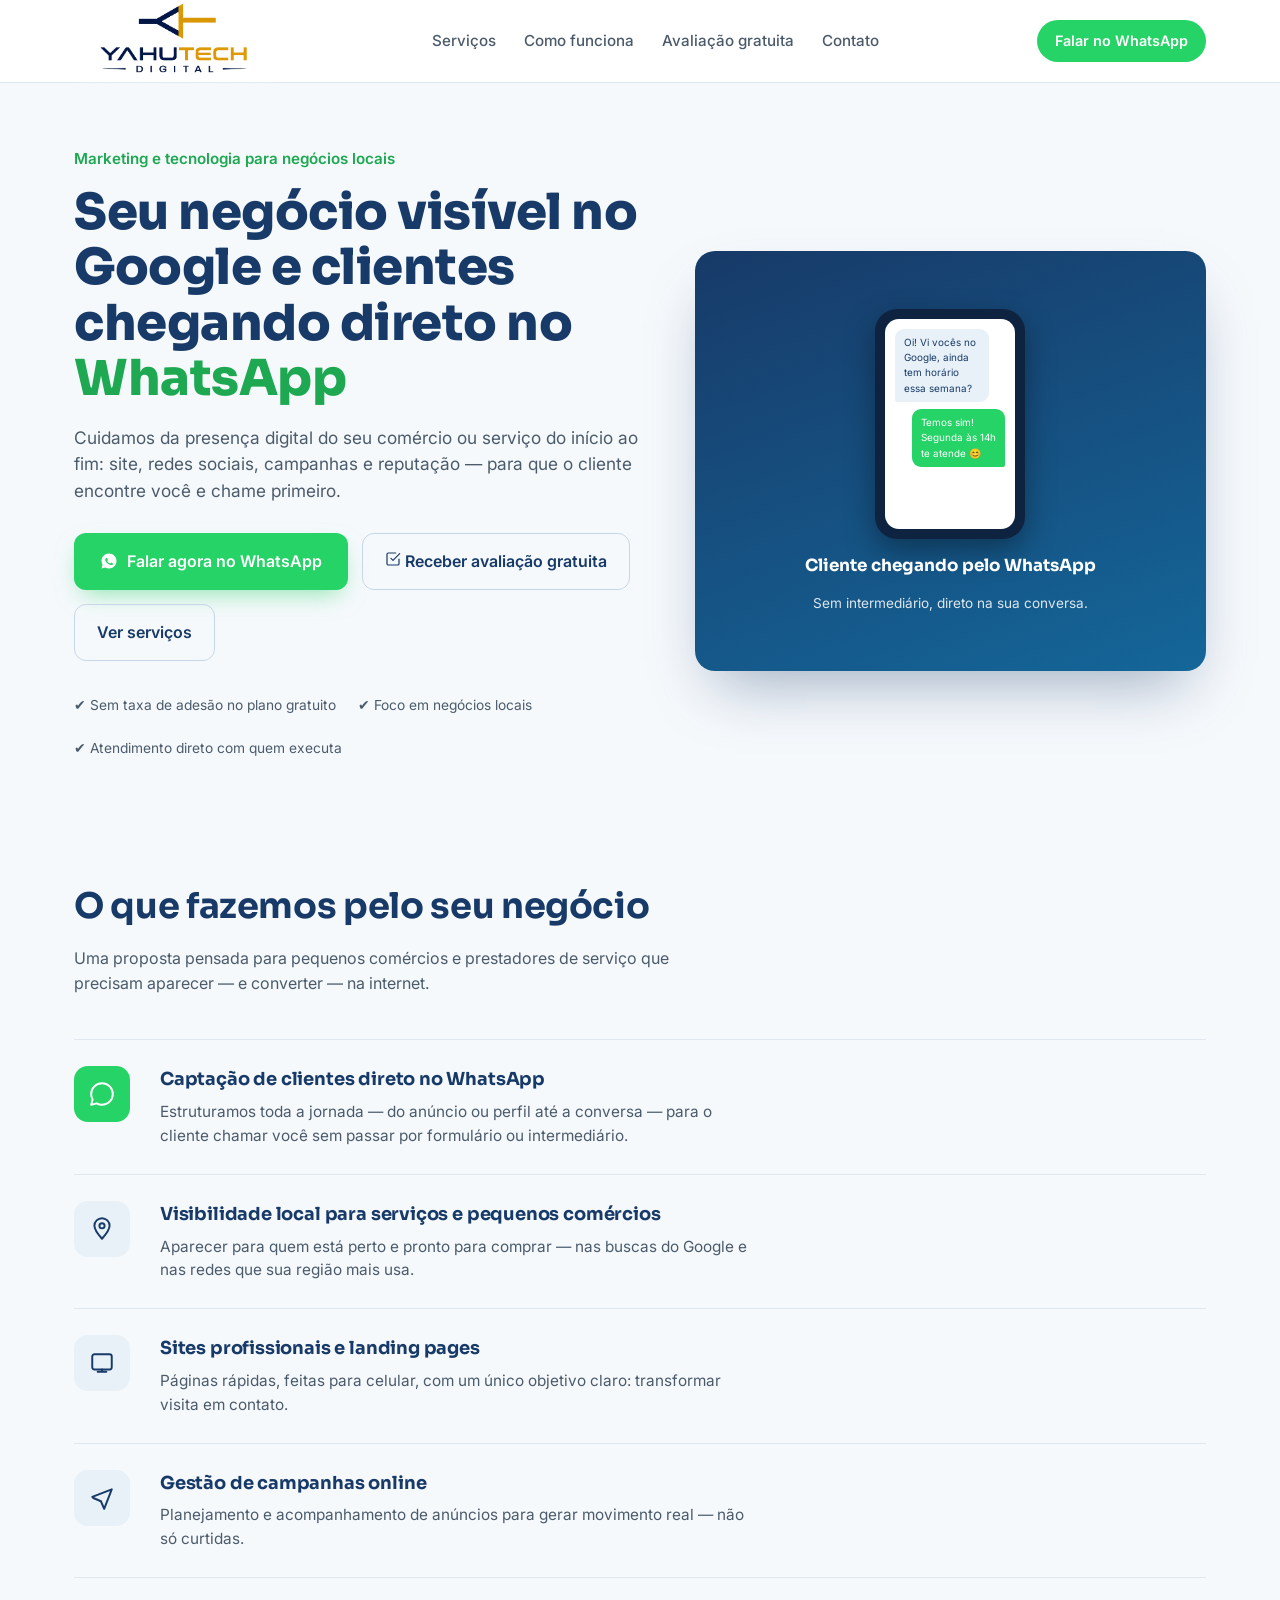
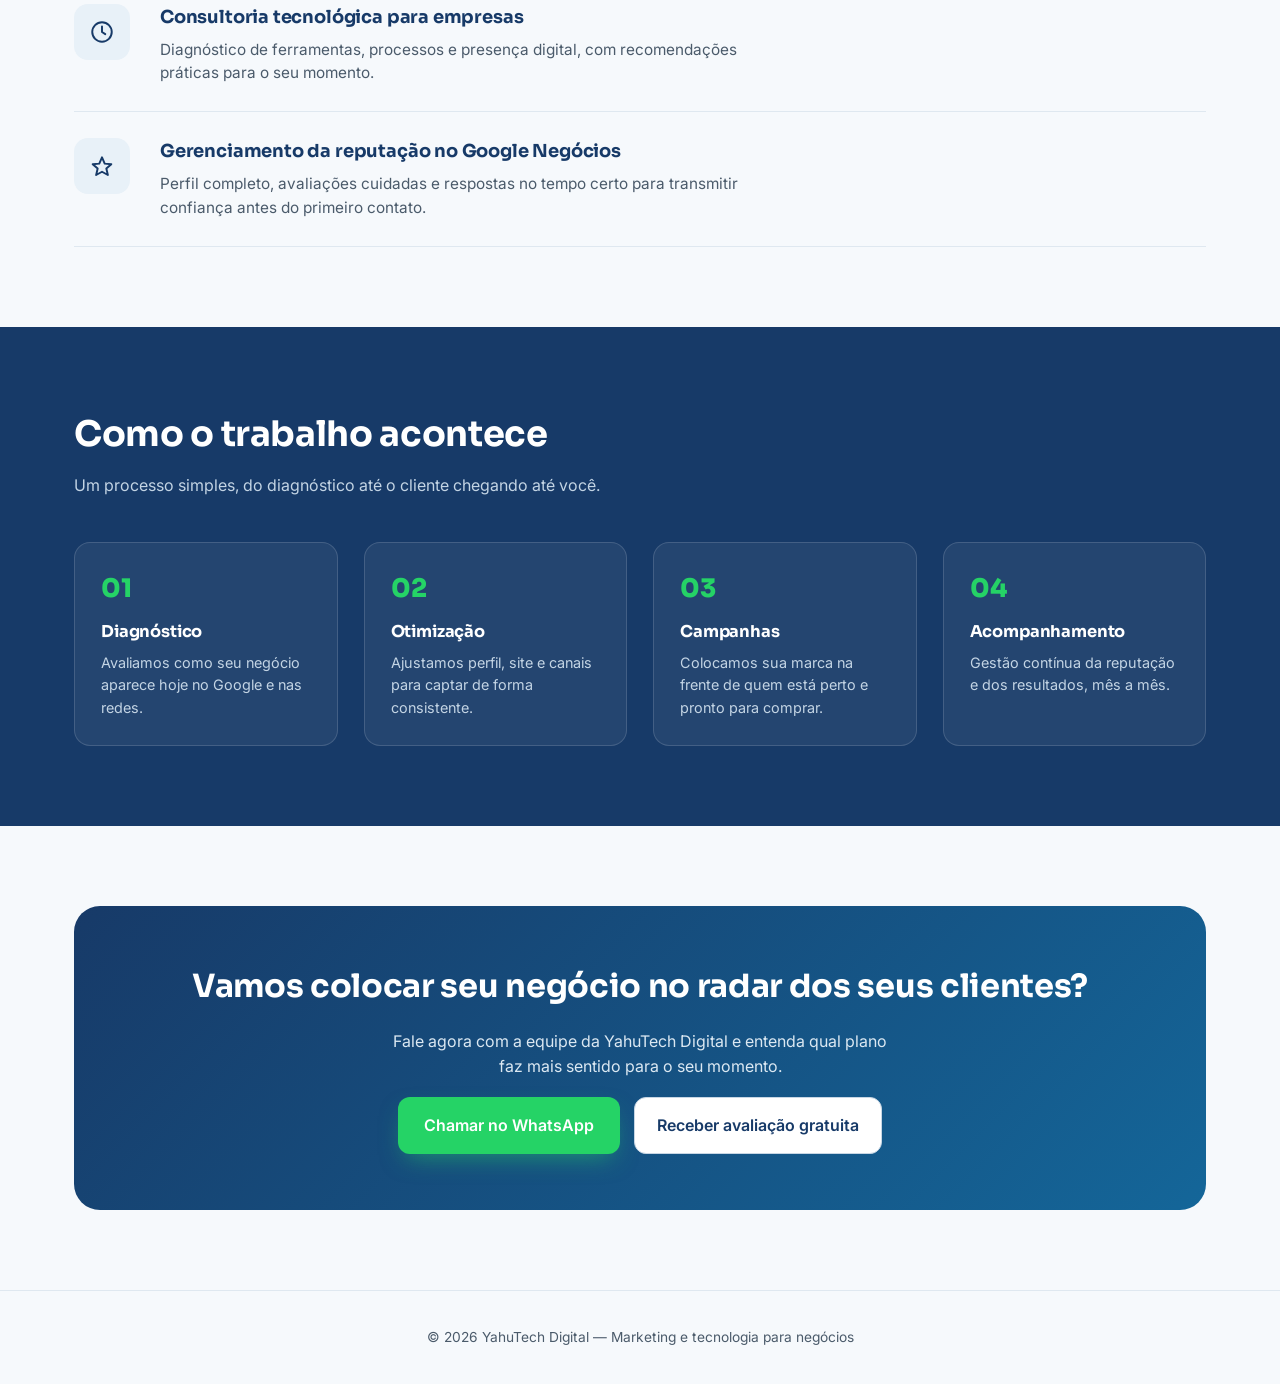
==== index.html @ a0e12a35 "Projeto inicial do site" ====
<!DOCTYPE html>
<html lang="pt-BR">
<head>
<meta charset="UTF-8">
<meta name="viewport" content="width=device-width, initial-scale=1, viewport-fit=cover">
<title>YahuTech Digital — Presença digital que traz cliente pelo WhatsApp</title>
<link rel="preconnect" href="https://fonts.googleapis.com">
<link href="https://fonts.googleapis.com/css2?family=Sora:wght@400;600;700;800&family=Inter:wght@400;500;600&display=swap" rel="stylesheet">
<link rel="stylesheet" href="css/home.css">
</head>
<body>

<header>
  <nav>
    <a href="#" class="logo">
      <img src="imagens/logo.svg" alt="YahuTech Digital">
    </a>

    <div class="nav-links">
      <a href="#servicos">Serviços</a>
      <a href="#processo">Como funciona</a>
      <a href="formulario-inicial.html">Avaliação gratuita</a>
      <a href="#contato">Contato</a>
    </div>

    <a class="btn-nav" href="https://wa.me/5500000000000" target="_blank">
      Falar no WhatsApp
    </a>
  </nav>
</header>

<section class="hero">
  <div class="wrap hero-grid">
    <div>
      <div class="eyebrow-free">Marketing e tecnologia para negócios locais</div>
      <h1>Seu negócio visível no Google e clientes chegando direto no <span class="destaque">WhatsApp</span></h1>
      <p>Cuidamos da presença digital do seu comércio ou serviço do início ao fim: site, redes sociais, campanhas e reputação — para que o cliente encontre você e chame primeiro.</p>
      <div class="cta-row">
        <a class="btn-primario" href="https://wa.me/5500000000000" target="_blank">
          <svg width="18" height="18" viewBox="0 0 24 24" fill="currentColor"><path d="M12 2C6.48 2 2 6.48 2 12c0 1.85.5 3.58 1.38 5.07L2 22l5.07-1.33A9.94 9.94 0 0012 22c5.52 0 10-4.48 10-10S17.52 2 12 2zm5.2 14.2c-.22.62-1.29 1.2-1.78 1.24-.46.04-.9.22-3.02-.63-2.56-1.02-4.2-3.63-4.33-3.8-.13-.17-1.03-1.37-1.03-2.6s.65-1.85.88-2.1c.22-.25.5-.31.66-.31.17 0 .33 0 .48.01.15.01.36-.06.56.43.22.53.74 1.85.8 1.98.06.13.1.28.02.45-.08.17-.13.28-.25.43-.13.15-.27.34-.38.45-.13.13-.27.27-.11.53.15.26.68 1.12 1.46 1.81 1 .89 1.85 1.17 2.1 1.3.26.13.4.11.55-.07.15-.17.63-.73.8-.98.17-.26.34-.21.56-.13.22.08 1.42.67 1.66.79.25.13.41.19.47.3.07.11.07.61-.15 1.2z"/></svg>
          Falar agora no WhatsApp
        </a>
        <a class="btn-secundario btn-avaliacao" href="formulario-inicial.html">
          <svg width="16" height="16" viewBox="0 0 24 24" fill="none" stroke="currentColor" stroke-width="1.8"><path d="M9 11l3 3L22 4" stroke-linecap="round" stroke-linejoin="round"/><path d="M21 12v7a2 2 0 01-2 2H5a2 2 0 01-2-2V5a2 2 0 012-2h11" stroke-linecap="round" stroke-linejoin="round"/></svg>
          Receber avaliação gratuita
        </a>
        <a class="btn-secundario" href="#servicos">Ver serviços</a>
      </div>
      <div class="confianca">
        <span>✔ Sem taxa de adesão no plano gratuito</span>
        <span>✔ Foco em negócios locais</span>
        <span>✔ Atendimento direto com quem executa</span>
      </div>
    </div>

    <div>
      <div class="slide-stage" id="stage">
        <div class="slide ativo" data-i="0">
          <div class="slide-content">
            <div class="mock-phone"><div class="mock-screen">
              <div class="bubble">Oi! Vi vocês no Google, ainda tem horário essa semana?</div>
              <div class="bubble out">Temos sim! Segunda às 14h te atende 😊</div>
            </div></div>
            <div class="slide-label">Cliente chegando pelo WhatsApp</div>
            <div class="slide-sub">Sem intermediário, direto na sua conversa.</div>
          </div>
        </div>
        <div class="slide" data-i="1">
          <div class="slide-content">
            <div class="mock-phone"><div class="mock-screen" style="justify-content:center;align-items:center;gap:4px">
              <div class="mock-star">★★★★★</div>
              <div style="font-size:.62rem;color:var(--azul-marca);text-align:center">"Atendimento rápido, achei fácil no Google!"</div>
            </div></div>
            <div class="slide-label">Reputação em alta no Google</div>
            <div class="slide-sub">Perfil otimizado, avaliações e respostas cuidadas.</div>
          </div>
        </div>
        <div class="slide" data-i="2">
          <div class="slide-content">
            <div class="mock-phone"><div class="mock-screen" style="gap:5px">
              <div style="height:34%;background:var(--azul-marca);border-radius:8px"></div>
              <div style="height:12px;width:70%;background:#dfe8f0;border-radius:4px"></div>
              <div style="height:12px;width:50%;background:#dfe8f0;border-radius:4px"></div>
              <div style="margin-top:auto;height:22px;width:60%;background:var(--whats);border-radius:6px"></div>
            </div></div>
            <div class="slide-label">Site e landing page profissionais</div>
            <div class="slide-sub">Rápidos, no celular e prontos para converter.</div>
          </div>
        </div>
        <div class="dots" id="dots"></div>
      </div>
    </div>
  </div>
</section>

<section class="secao" id="servicos">
  <div class="wrap">
    <div class="titulo-secao">
      <h2>O que fazemos pelo seu negócio</h2>
      <p>Uma proposta pensada para pequenos comércios e prestadores de serviço que precisam aparecer — e converter — na internet.</p>
    </div>
    <div class="servicos-lista">
      <div class="servico-item servico-destaque">
        <div class="servico-icone"><svg viewBox="0 0 24 24" fill="none" stroke-width="1.8"><path d="M12 2C6.48 2 2 6.48 2 12c0 1.85.5 3.58 1.38 5.07L2 22l5.07-1.33A9.94 9.94 0 0012 22c5.52 0 10-4.48 10-10S17.52 2 12 2z" stroke-linecap="round" stroke-linejoin="round"/></svg></div>
        <div><h3>Captação de clientes direto no WhatsApp</h3><p>Estruturamos toda a jornada — do anúncio ou perfil até a conversa — para o cliente chamar você sem passar por formulário ou intermediário.</p></div>
      </div>
      <div class="servico-item">
        <div class="servico-icone"><svg viewBox="0 0 24 24" fill="none" stroke-width="1.8"><path d="M12 21c4-4.5 7-8.2 7-12a7 7 0 10-14 0c0 3.8 3 7.5 7 12z" stroke-linecap="round" stroke-linejoin="round"/><circle cx="12" cy="9" r="2.4"/></svg></div>
        <div><h3>Visibilidade local para serviços e pequenos comércios</h3><p>Aparecer para quem está perto e pronto para comprar — nas buscas do Google e nas redes que sua região mais usa.</p></div>
      </div>
      <div class="servico-item">
        <div class="servico-icone"><svg viewBox="0 0 24 24" fill="none" stroke-width="1.8"><rect x="3" y="4" width="18" height="14" rx="2"/><path d="M8 20h8M12 18v2" stroke-linecap="round"/></svg></div>
        <div><h3>Sites profissionais e landing pages</h3><p>Páginas rápidas, feitas para celular, com um único objetivo claro: transformar visita em contato.</p></div>
      </div>
      <div class="servico-item">
        <div class="servico-icone"><svg viewBox="0 0 24 24" fill="none" stroke-width="1.8"><path d="M3 11l18-7-7 18-3-7-7-3z" stroke-linecap="round" stroke-linejoin="round"/></svg></div>
        <div><h3>Gestão de campanhas online</h3><p>Planejamento e acompanhamento de anúncios para gerar movimento real — não só curtidas.</p></div>
      </div>
      <div class="servico-item">
        <div class="servico-icone"><svg viewBox="0 0 24 24" fill="none" stroke-width="1.8"><circle cx="12" cy="12" r="9"/><path d="M12 7v5l3 2" stroke-linecap="round" stroke-linejoin="round"/></svg></div>
        <div><h3>Consultoria tecnológica para empresas</h3><p>Diagnóstico de ferramentas, processos e presença digital, com recomendações práticas para o seu momento.</p></div>
      </div>
      <div class="servico-item">
        <div class="servico-icone"><svg viewBox="0 0 24 24" fill="none" stroke-width="1.8"><path d="M12 17.3l-5.4 3 1.4-6-4.6-4 6.1-.5L12 4l2.5 5.8 6.1.5-4.6 4 1.4 6z" stroke-linecap="round" stroke-linejoin="round"/></svg></div>
        <div><h3>Gerenciamento da reputação no Google Negócios</h3><p>Perfil completo, avaliações cuidadas e respostas no tempo certo para transmitir confiança antes do primeiro contato.</p></div>
      </div>
    </div>
  </div>
</section>

<section class="secao processo-secao" id="processo">
  <div class="wrap">
    <div class="titulo-secao">
      <h2>Como o trabalho acontece</h2>
      <p>Um processo simples, do diagnóstico até o cliente chegando até você.</p>
    </div>
    <div class="processo-grid">
      <div class="passo"><div class="passo-num">01</div><h3>Diagnóstico</h3><p>Avaliamos como seu negócio aparece hoje no Google e nas redes.</p></div>
      <div class="passo"><div class="passo-num">02</div><h3>Otimização</h3><p>Ajustamos perfil, site e canais para captar de forma consistente.</p></div>
      <div class="passo"><div class="passo-num">03</div><h3>Campanhas</h3><p>Colocamos sua marca na frente de quem está perto e pronto para comprar.</p></div>
      <div class="passo"><div class="passo-num">04</div><h3>Acompanhamento</h3><p>Gestão contínua da reputação e dos resultados, mês a mês.</p></div>
    </div>
  </div>
</section>

<section class="cta-final" id="contato">
  <div class="wrap">
    <div class="cta-caixa">
      <h2>Vamos colocar seu negócio no radar dos seus clientes?</h2>
      <p>Fale agora com a equipe da YahuTech Digital e entenda qual plano faz mais sentido para o seu momento.</p>
      <div class="cta-row" style="justify-content:center">
        <a class="btn-primario" href="https://wa.me/5500000000000" target="_blank">Chamar no WhatsApp</a>
        <a class="btn-secundario" style="background:#fff" href="formulario-inicial.html">Receber avaliação gratuita</a>
      </div>
    </div>
  </div>
</section>

<footer>
  <div class="wrap footer-grid">
    <div>© 2026 YahuTech Digital — Marketing e tecnologia para negócios</div>
  </div>
</footer>

<script>
(function(){
  var slides=document.querySelectorAll('.slide');
  var dotsWrap=document.getElementById('dots');
  var atual=0;
  slides.forEach(function(_,i){
    var d=document.createElement('div');
    d.className='dot'+(i===0?' ativo':'');
    d.addEventListener('click',function(){ir(i)});
    dotsWrap.appendChild(d);
  });
  var dots=dotsWrap.querySelectorAll('.dot');
  function ir(i){
    slides[atual].classList.remove('ativo');
    dots[atual].classList.remove('ativo');
    atual=i;
    slides[atual].classList.add('ativo');
    dots[atual].classList.add('ativo');
  }
  setInterval(function(){ir((atual+1)%slides.length)},4200);
})();
</script>

</body>
</html>
---- css/home.css ----
:root {
  --azul-marca: #173a68;
  --azul-botao: #146699;
  --azul-claro: #e8f1f8;
  --fundo: #f6f9fc;
  --texto: #152233;
  --texto-suave: #4b5b6b;
  --whats: #25d366;
  --whats-esc: #1da851;
  --branco: #ffffff;
  --radius: 14px;

  box-sizing: border-box;
  padding-top: env(safe-area-inset-top, 0px);
  padding-bottom: env(safe-area-inset-bottom, 0px);
}

* {
  box-sizing: border-box;
  margin: 0;
  padding: 0;
}

html {
  scroll-behavior: smooth;
  scroll-padding-top: env(safe-area-inset-top, 0px);
}

body {
  font-family: "Inter", sans-serif;
  color: var(--texto);
  background: var(--fundo);
  line-height: 1.55;
  overflow-x: hidden;
}

h1,
h2,
h3 {
  font-family: "Sora", sans-serif;
  color: var(--azul-marca);
  letter-spacing: -0.01em;
}

img {
  max-width: 100%;
}

a {
  color: inherit;
}

.wrap {
  max-width: 1180px;
  margin: 0 auto;
  padding: 0 24px;
}


/* NAV */

header {
  position: sticky;
  top: env(safe-area-inset-top, 0px);
  z-index: 50;
  background: rgba(255, 255, 255, 0.92);
  backdrop-filter: blur(8px);
  border-bottom: 1px solid #dfe8f0;
}

nav {
  display: flex;
  align-items: center;
  justify-content: space-between;
  height: 82px;
  padding: 0 24px;
  max-width: 1180px;
  margin: 0 auto;
}

.logo {
  display: flex;
  align-items: center;
  text-decoration: none;
}

.logo img {
  height: 200px;
  width: auto;
  display: block;
}

.nav-links {
  display: flex;
  gap: 28px;
  font-size: 0.95rem;
  font-weight: 500;
  color: var(--texto-suave);
}

.nav-links a {
  text-decoration: none;
  transition: color 0.2s ease;
}

.nav-links a:hover {
  color: var(--azul-botao);
}

.btn-nav {
  background: var(--whats);
  color: #fff;
  padding: 10px 18px;
  border-radius: 999px;
  font-weight: 600;
  font-size: 0.9rem;
  display: flex;
  align-items: center;
  gap: 7px;
  text-decoration: none;
  transition: background 0.2s ease;
}

.btn-nav:hover {
  background: var(--whats-esc);
}

@media (max-width: 820px) {
  .nav-links {
    display: none;
  }

  nav {
    height: 72px;
  }

  .logo img {
    height: 52px;
  }
}


/* HERO */

.hero {
  padding: 64px 0 40px;
  position: relative;
}

.hero-grid {
  display: grid;
  grid-template-columns: 1.05fr 0.95fr;
  gap: 56px;
  align-items: center;
}

@media (max-width: 900px) {
  .hero-grid {
    grid-template-columns: 1fr;
    gap: 40px;
  }
}

.eyebrow-free {
  color: var(--whats-esc);
  font-weight: 600;
  font-size: 0.95rem;
  margin-bottom: 14px;
}

.hero h1 {
  font-size: clamp(2.1rem, 4.2vw, 3.1rem);
  font-weight: 800;
  line-height: 1.12;
  margin-bottom: 18px;
}

.hero h1 .destaque {
  color: var(--whats-esc);
}

.hero p {
  color: var(--texto-suave);
  font-size: 1.08rem;
  max-width: 52ch;
  margin-bottom: 28px;
}

.cta-row {
  display: flex;
  gap: 14px;
  flex-wrap: wrap;
}

.btn-primario {
  background: var(--whats);
  color: #fff;
  padding: 15px 26px;
  border-radius: 12px;
  font-weight: 600;
  text-decoration: none;
  display: inline-flex;
  align-items: center;
  gap: 9px;
  box-shadow: 0 10px 24px -8px rgba(37, 211, 102, 0.55);
  transition: background 0.2s ease;
}

.btn-primario:hover {
  background: var(--whats-esc);
}

.btn-secundario {
  background: transparent;
  color: var(--azul-marca);
  padding: 15px 22px;
  border-radius: 12px;
  font-weight: 600;
  text-decoration: none;
  border: 1.5px solid #c7d6e4;
  transition: background 0.2s ease, border-color 0.2s ease;
}

.btn-secundario:hover {
  background: var(--azul-claro);
  border-color: var(--azul-botao);
}

.confianca {
  display: flex;
  gap: 22px;
  margin-top: 34px;
  color: var(--texto-suave);
  font-size: 0.86rem;
  flex-wrap: wrap;
}

.confianca span {
  display: flex;
  align-items: center;
  gap: 6px;
}


/* CAROUSEL */

.slide-stage {
  position: relative;
  height: 420px;
}

.slide {
  position: absolute;
  inset: 0;
  border-radius: 20px;
  overflow: hidden;
  opacity: 0;
  transform: scale(0.97) translateY(6px);
  transition:
    opacity 0.7s ease,
    transform 0.7s ease;
  display: flex;
  align-items: center;
  justify-content: center;
  background: linear-gradient(160deg, var(--azul-marca), var(--azul-botao));
  box-shadow: 0 30px 60px -20px rgba(23, 58, 104, 0.4);
}

.slide.ativo {
  opacity: 1;
  transform: scale(1) translateY(0);
  z-index: 2;
}

.slide-content {
  padding: 30px;
  color: #fff;
  width: 100%;
  height: 100%;
  display: flex;
  flex-direction: column;
  justify-content: center;
  align-items: center;
  text-align: center;
  gap: 14px;
}

.mock-phone {
  width: 150px;
  height: 230px;
  background: #0e2340;
  border-radius: 22px;
  padding: 10px;
  box-shadow: 0 12px 30px rgba(0, 0, 0, 0.35);
}

.mock-screen {
  background: #fff;
  border-radius: 14px;
  height: 100%;
  padding: 10px;
  display: flex;
  flex-direction: column;
  gap: 7px;
  text-align: left;
}

.bubble {
  background: var(--azul-claro);
  color: var(--azul-marca);
  font-size: 0.62rem;
  padding: 6px 9px;
  border-radius: 9px 9px 9px 2px;
  max-width: 85%;
}

.bubble.out {
  align-self: flex-end;
  background: var(--whats);
  color: #fff;
  border-radius: 9px 9px 2px 9px;
}

.mock-star {
  color: #ffb400;
  font-size: 0.85rem;
}

.slide-label {
  font-family: "Sora", sans-serif;
  font-weight: 700;
  font-size: 1.05rem;
}

.slide-sub {
  font-size: 0.85rem;
  opacity: 0.85;
  max-width: 280px;
}

.dots {
  display: flex;
  justify-content: center;
  gap: 8px;
  margin-top: 16px;
}

.dot {
  width: 8px;
  height: 8px;
  border-radius: 50%;
  background: #c7d6e4;
  cursor: pointer;
  transition: background 0.3s;
}

.dot.ativo {
  background: var(--azul-botao);
  width: 22px;
  border-radius: 5px;
}


/* SERVICES */

.secao {
  padding: 80px 0;
}

.titulo-secao {
  max-width: 640px;
  margin-bottom: 44px;
}

.titulo-secao h2 {
  font-size: clamp(1.6rem, 3vw, 2.2rem);
  margin-bottom: 12px;
}

.titulo-secao p {
  color: var(--texto-suave);
}

.servicos-lista {
  display: flex;
  flex-direction: column;
  gap: 0;
}

.servico-item {
  display: grid;
  grid-template-columns: 64px 1fr;
  gap: 22px;
  padding: 26px 0;
  border-top: 1px solid #dfe8f0;
}

.servico-item:last-child {
  border-bottom: 1px solid #dfe8f0;
}

.servico-icone {
  width: 56px;
  height: 56px;
  border-radius: 14px;
  background: var(--azul-claro);
  display: flex;
  align-items: center;
  justify-content: center;
}

.servico-icone svg {
  width: 26px;
  height: 26px;
  stroke: var(--azul-marca);
}

.servico-item h3 {
  font-size: 1.12rem;
  margin-bottom: 6px;
}

.servico-item p {
  color: var(--texto-suave);
  font-size: 0.96rem;
  max-width: 60ch;
}

.servico-destaque .servico-icone {
  background: var(--whats);
}

.servico-destaque .servico-icone svg {
  stroke: #fff;
}


/* PROCESSO */

.processo-secao {
  background: var(--azul-marca);
  color: #fff;
}

.processo-secao .titulo-secao h2 {
  color: #fff;
}

.processo-secao .titulo-secao p {
  color: #c3d4e4;
}

.processo-grid {
  display: grid;
  grid-template-columns: repeat(4, 1fr);
  gap: 26px;
}

@media (max-width: 860px) {
  .processo-grid {
    grid-template-columns: 1fr 1fr;
  }
}

@media (max-width: 520px) {
  .processo-grid {
    grid-template-columns: 1fr;
  }
}

.passo {
  background: rgba(255, 255, 255, 0.06);
  border: 1px solid rgba(255, 255, 255, 0.14);
  border-radius: 16px;
  padding: 26px;
}

.passo-num {
  font-family: "Sora", sans-serif;
  font-weight: 800;
  font-size: 1.6rem;
  color: var(--whats);
  margin-bottom: 10px;
}

.passo h3 {
  color: #fff;
  font-size: 1.02rem;
  margin-bottom: 8px;
}

.passo p {
  color: #c3d4e4;
  font-size: 0.9rem;
}


/* CTA FINAL */

.cta-final {
  padding: 80px 0;
}

.cta-caixa {
  background: linear-gradient(135deg, var(--azul-marca), var(--azul-botao));
  border-radius: 26px;
  padding: 56px 44px;
  color: #fff;
  text-align: center;
  display: flex;
  flex-direction: column;
  align-items: center;
  gap: 18px;
}

.cta-caixa h2 {
  color: #fff;
  font-size: clamp(1.5rem, 3vw, 2rem);
}

.cta-caixa p {
  color: #dbe8f2;
  max-width: 52ch;
}


/* FOOTER */

footer {
  padding: 36px 0;
  border-top: 1px solid #dfe8f0;
  color: var(--texto-suave);
  font-size: 0.86rem;
}

.footer-grid {
  display: flex;
  justify-content: center;
  text-align: center;
  flex-wrap: wrap;
  gap: 14px;
  align-items: center;
}


/* MOBILE */

@media (max-width: 600px) {
  .wrap {
    padding: 0 18px;
  }

  .hero {
    padding: 48px 0 30px;
  }

  .cta-row {
    flex-direction: column;
  }

  .btn-primario,
  .btn-secundario {
    width: 100%;
    justify-content: center;
  }

  .confianca {
    flex-direction: column;
    gap: 10px;
  }

  .slide-stage {
    height: 380px;
  }

  .secao {
    padding: 60px 0;
  }

  .cta-final {
    padding: 60px 0;
  }

  .cta-caixa {
    padding: 42px 24px;
    border-radius: 20px;
  }
}


/* ACESSIBILIDADE */

@media (prefers-reduced-motion: reduce) {
  html {
    scroll-behavior: auto;
  }

  .slide {
    transition: none;
  }

  .btn-primario,
  .btn-secundario,
  .btn-nav,
  .nav-links a,
  .dot {
    transition: none;
  }
}
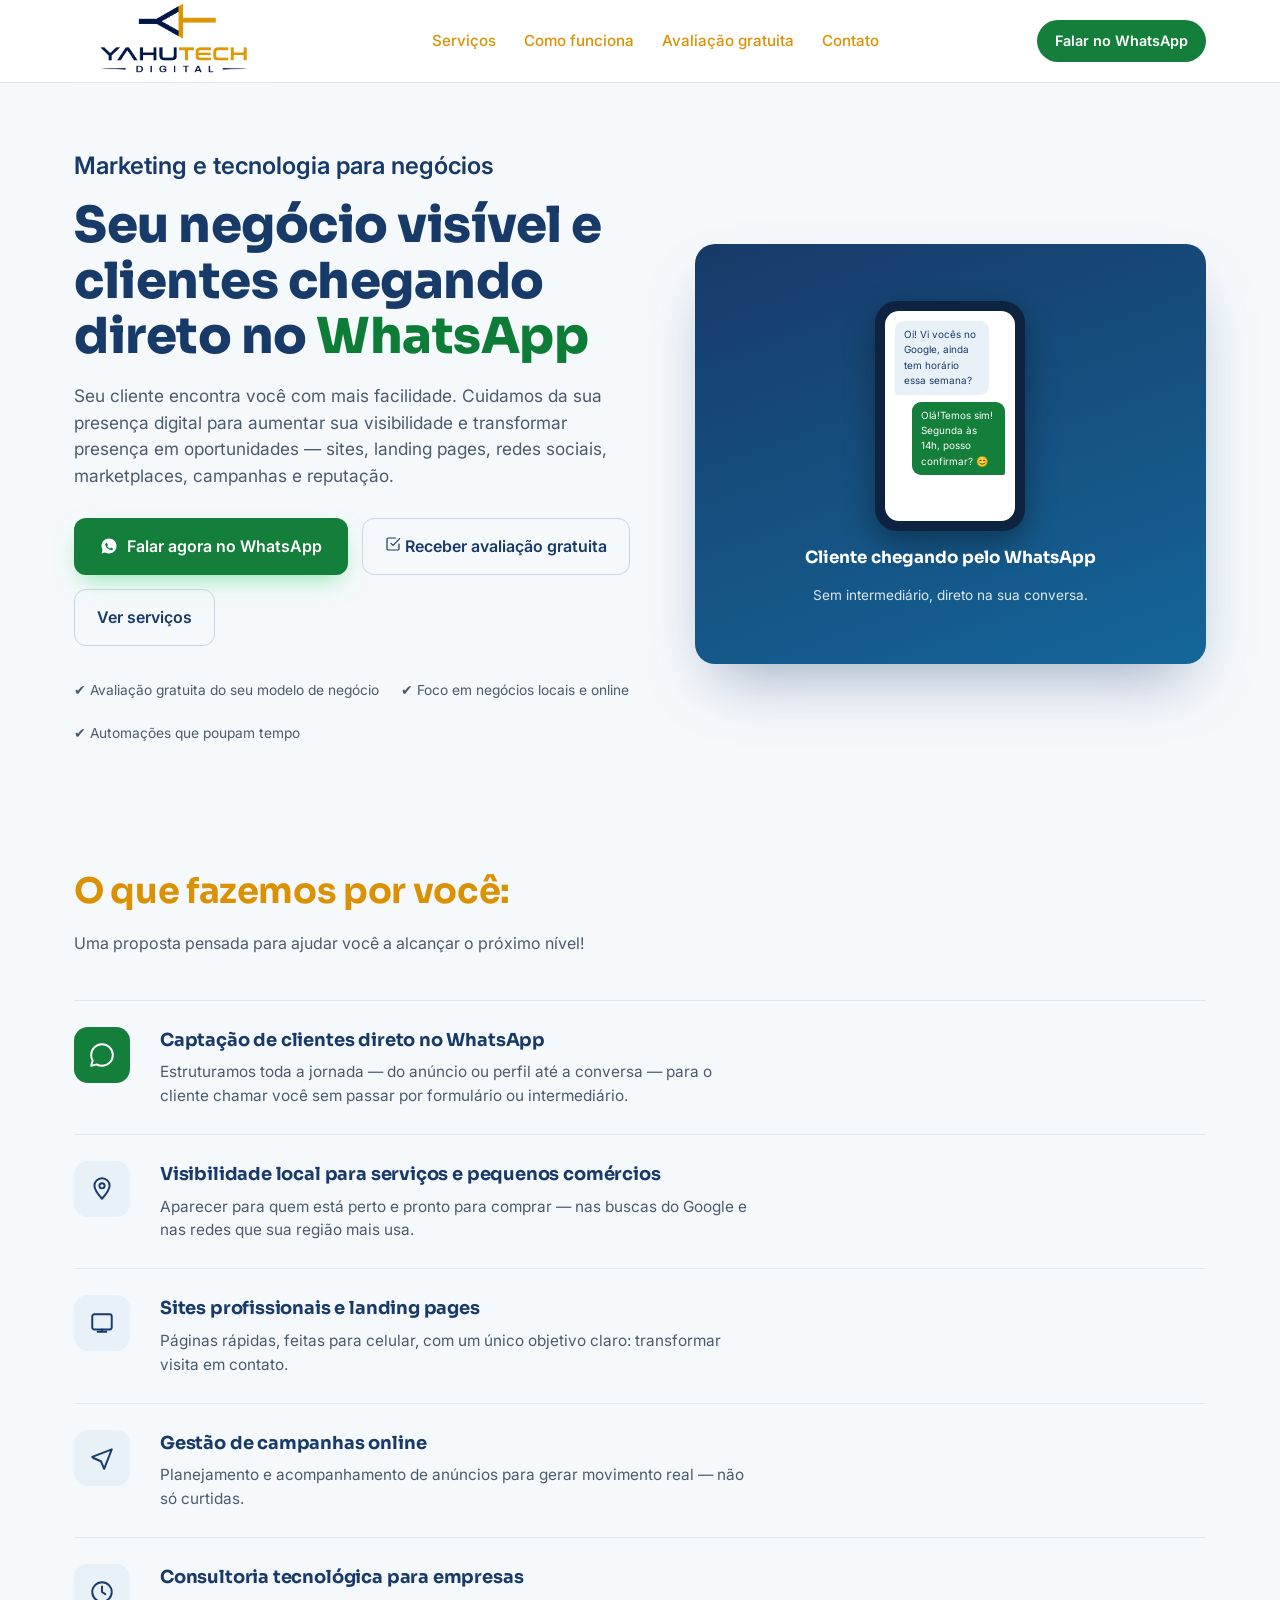
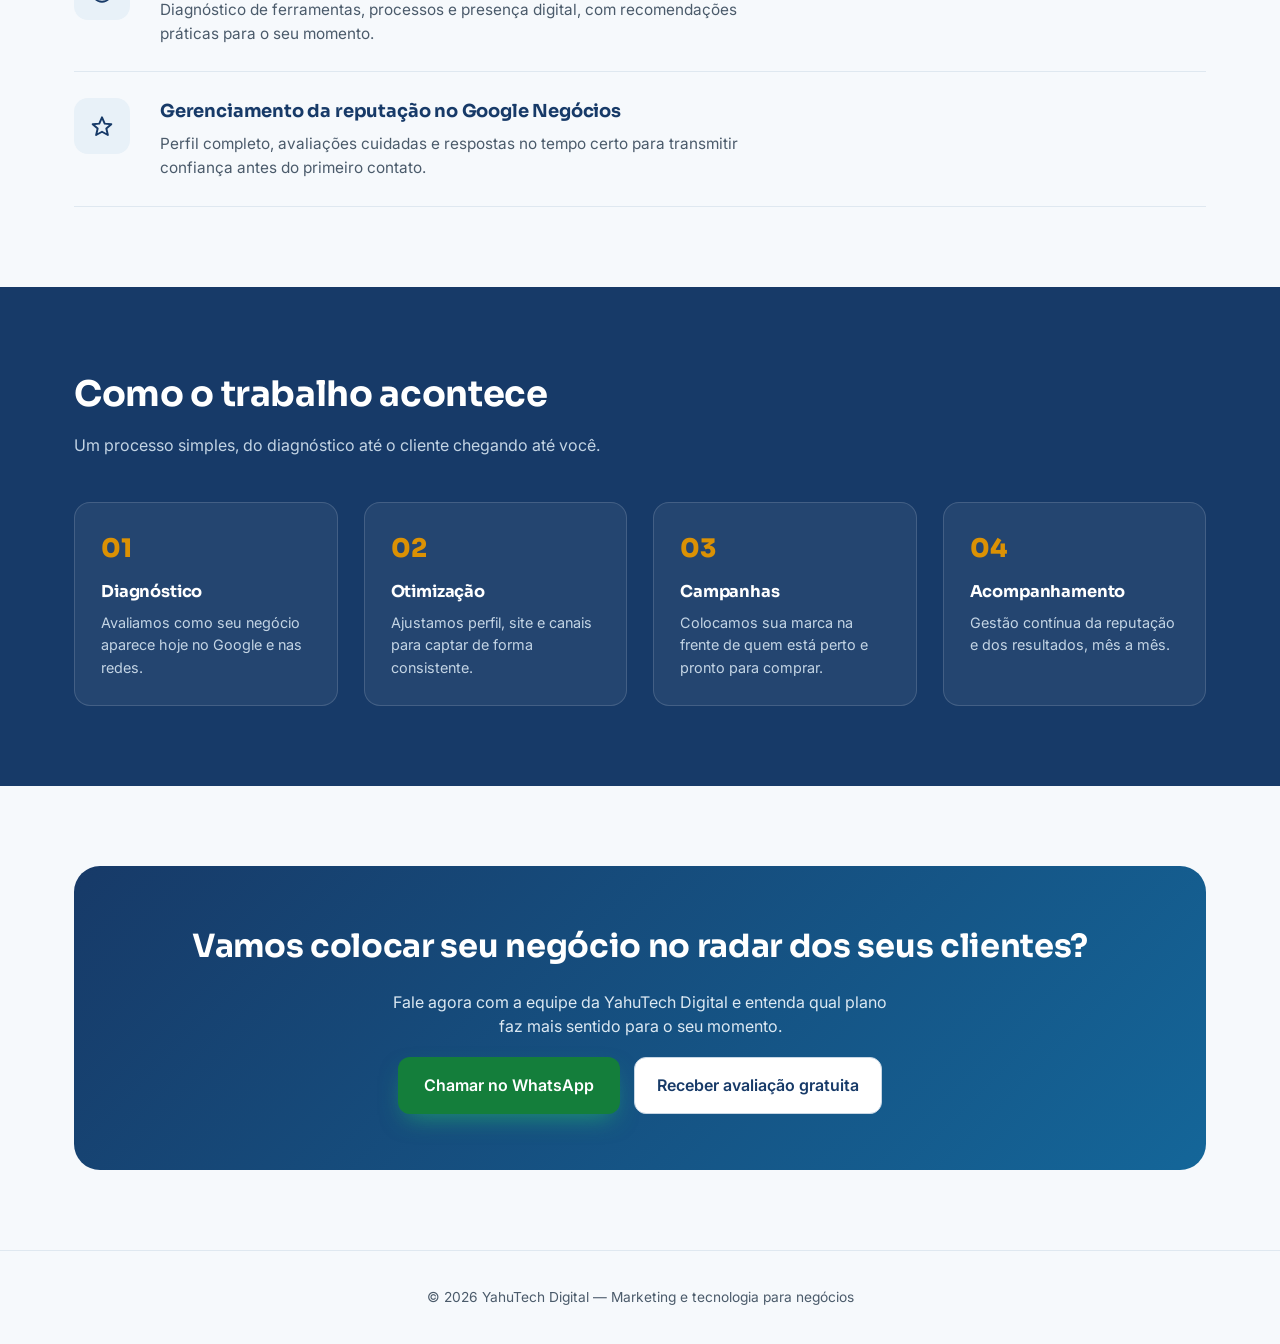
==== commit 81c46bf6: "Ajustes nas cores e alguns textos" ====
--- a/index.html
+++ b/index.html
@@ -1,189 +1,426 @@
-<!DOCTYPE html>
+<!doctype html>
 <html lang="pt-BR">
-<head>
-<meta charset="UTF-8">
-<meta name="viewport" content="width=device-width, initial-scale=1, viewport-fit=cover">
-<title>YahuTech Digital — Presença digital que traz cliente pelo WhatsApp</title>
-<link rel="preconnect" href="https://fonts.googleapis.com">
-<link href="https://fonts.googleapis.com/css2?family=Sora:wght@400;600;700;800&family=Inter:wght@400;500;600&display=swap" rel="stylesheet">
-<link rel="stylesheet" href="css/home.css">
-</head>
-<body>
-
-<header>
-  <nav>
-    <a href="#" class="logo">
-      <img src="imagens/logo.svg" alt="YahuTech Digital">
-    </a>
-
-    <div class="nav-links">
-      <a href="#servicos">Serviços</a>
-      <a href="#processo">Como funciona</a>
-      <a href="formulario-inicial.html">Avaliação gratuita</a>
-      <a href="#contato">Contato</a>
-    </div>
-
-    <a class="btn-nav" href="https://wa.me/5500000000000" target="_blank">
-      Falar no WhatsApp
-    </a>
-  </nav>
-</header>
-
-<section class="hero">
-  <div class="wrap hero-grid">
-    <div>
-      <div class="eyebrow-free">Marketing e tecnologia para negócios locais</div>
-      <h1>Seu negócio visível no Google e clientes chegando direto no <span class="destaque">WhatsApp</span></h1>
-      <p>Cuidamos da presença digital do seu comércio ou serviço do início ao fim: site, redes sociais, campanhas e reputação — para que o cliente encontre você e chame primeiro.</p>
-      <div class="cta-row">
-        <a class="btn-primario" href="https://wa.me/5500000000000" target="_blank">
-          <svg width="18" height="18" viewBox="0 0 24 24" fill="currentColor"><path d="M12 2C6.48 2 2 6.48 2 12c0 1.85.5 3.58 1.38 5.07L2 22l5.07-1.33A9.94 9.94 0 0012 22c5.52 0 10-4.48 10-10S17.52 2 12 2zm5.2 14.2c-.22.62-1.29 1.2-1.78 1.24-.46.04-.9.22-3.02-.63-2.56-1.02-4.2-3.63-4.33-3.8-.13-.17-1.03-1.37-1.03-2.6s.65-1.85.88-2.1c.22-.25.5-.31.66-.31.17 0 .33 0 .48.01.15.01.36-.06.56.43.22.53.74 1.85.8 1.98.06.13.1.28.02.45-.08.17-.13.28-.25.43-.13.15-.27.34-.38.45-.13.13-.27.27-.11.53.15.26.68 1.12 1.46 1.81 1 .89 1.85 1.17 2.1 1.3.26.13.4.11.55-.07.15-.17.63-.73.8-.98.17-.26.34-.21.56-.13.22.08 1.42.67 1.66.79.25.13.41.19.47.3.07.11.07.61-.15 1.2z"/></svg>
-          Falar agora no WhatsApp
+  <head>
+    <meta charset="UTF-8" />
+    <meta
+      name="viewport"
+      content="width=device-width, initial-scale=1, viewport-fit=cover"
+    />
+    <title>
+      YahuTech Digital - Vamos avançar?
+    </title>
+    <link rel="preconnect" href="https://fonts.googleapis.com" />
+    <link
+      href="https://fonts.googleapis.com/css2?family=Sora:wght@400;600;700;800&family=Inter:wght@400;500;600&display=swap"
+      rel="stylesheet"
+    />
+    <link rel="stylesheet" href="css/home.css" />
+  </head>
+  <body>
+    <header>
+      <nav>
+        <a href="#" class="logo">
+          <img src="imagens/logo.svg" alt="YahuTech Digital" />
         </a>
-        <a class="btn-secundario btn-avaliacao" href="formulario-inicial.html">
-          <svg width="16" height="16" viewBox="0 0 24 24" fill="none" stroke="currentColor" stroke-width="1.8"><path d="M9 11l3 3L22 4" stroke-linecap="round" stroke-linejoin="round"/><path d="M21 12v7a2 2 0 01-2 2H5a2 2 0 01-2-2V5a2 2 0 012-2h11" stroke-linecap="round" stroke-linejoin="round"/></svg>
-          Receber avaliação gratuita
+
+        <div class="nav-links">
+          <a href="#servicos">Serviços</a>
+          <a href="#processo">Como funciona</a>
+          <a href="formulario-inicial.html">Avaliação gratuita</a>
+          <a href="#contato">Contato</a>
+        </div>
+
+        <a class="btn-nav" href="https://wa.me/5500000000000" target="_blank">
+          Falar no WhatsApp
         </a>
-        <a class="btn-secundario" href="#servicos">Ver serviços</a>
+      </nav>
+    </header>
+
+    <section class="hero">
+      <div class="wrap hero-grid">
+        <div>
+          <div class="eyebrow-free">Marketing e tecnologia para negócios</div>
+          <h1>
+            Seu negócio visível e clientes chegando direto no
+            <span class="destaque">WhatsApp</span>
+          </h1>
+          <p>
+            Seu cliente encontra você com mais facilidade. Cuidamos da sua
+            presença digital para aumentar sua visibilidade e transformar
+            presença em oportunidades — sites, landing pages, redes sociais,
+            marketplaces, campanhas e reputação.
+          </p>
+          <div class="cta-row">
+            <a
+              class="btn-primario"
+              href="https://wa.me/5500000000000"
+              target="_blank"
+            >
+              <svg
+                width="18"
+                height="18"
+                viewBox="0 0 24 24"
+                fill="currentColor"
+              >
+                <path
+                  d="M12 2C6.48 2 2 6.48 2 12c0 1.85.5 3.58 1.38 5.07L2 22l5.07-1.33A9.94 9.94 0 0012 22c5.52 0 10-4.48 10-10S17.52 2 12 2zm5.2 14.2c-.22.62-1.29 1.2-1.78 1.24-.46.04-.9.22-3.02-.63-2.56-1.02-4.2-3.63-4.33-3.8-.13-.17-1.03-1.37-1.03-2.6s.65-1.85.88-2.1c.22-.25.5-.31.66-.31.17 0 .33 0 .48.01.15.01.36-.06.56.43.22.53.74 1.85.8 1.98.06.13.1.28.02.45-.08.17-.13.28-.25.43-.13.15-.27.34-.38.45-.13.13-.27.27-.11.53.15.26.68 1.12 1.46 1.81 1 .89 1.85 1.17 2.1 1.3.26.13.4.11.55-.07.15-.17.63-.73.8-.98.17-.26.34-.21.56-.13.22.08 1.42.67 1.66.79.25.13.41.19.47.3.07.11.07.61-.15 1.2z"
+                />
+              </svg>
+              Falar agora no WhatsApp
+            </a>
+            <a
+              class="btn-secundario btn-avaliacao"
+              href="formulario-inicial.html"
+            >
+              <svg
+                width="16"
+                height="16"
+                viewBox="0 0 24 24"
+                fill="none"
+                stroke="currentColor"
+                stroke-width="1.8"
+              >
+                <path
+                  d="M9 11l3 3L22 4"
+                  stroke-linecap="round"
+                  stroke-linejoin="round"
+                />
+                <path
+                  d="M21 12v7a2 2 0 01-2 2H5a2 2 0 01-2-2V5a2 2 0 012-2h11"
+                  stroke-linecap="round"
+                  stroke-linejoin="round"
+                />
+              </svg>
+              Receber avaliação gratuita
+            </a>
+            <a class="btn-secundario" href="#servicos">Ver serviços</a>
+          </div>
+          <div class="confianca">
+            <span>✔ Avaliação gratuita do seu modelo de negócio</span>
+            <span>✔ Foco em negócios locais e online</span>
+            <span>✔ Automações que poupam tempo</span>
+          </div>
+        </div>
+
+        <div>
+          <div class="slide-stage" id="stage">
+            <div class="slide ativo" data-i="0">
+              <div class="slide-content">
+                <div class="mock-phone">
+                  <div class="mock-screen">
+                    <div class="bubble">
+                      Oi! Vi vocês no Google, ainda tem horário essa semana?
+                    </div>
+                    <div class="bubble out">
+                      Olá!Temos sim! Segunda às 14h, posso confirmar? 😊
+                    </div>
+                  </div>
+                </div>
+                <div class="slide-label">Cliente chegando pelo WhatsApp</div>
+                <div class="slide-sub">
+                  Sem intermediário, direto na sua conversa.
+                </div>
+              </div>
+            </div>
+            <div class="slide" data-i="1">
+              <div class="slide-content">
+                <div class="mock-phone">
+                  <div
+                    class="mock-screen"
+                    style="
+                      justify-content: center;
+                      align-items: center;
+                      gap: 4px;
+                    "
+                  >
+                    <div class="mock-star">★★★★★</div>
+                    <div
+                      style="
+                        font-size: 0.62rem;
+                        color: var(--azul-marca);
+                        text-align: center;
+                      "
+                    >
+                      "Ótimo atendimento, achei fácil no Google!"
+                    </div>
+                  </div>
+                </div>
+                <div class="slide-label">Reputação em alta no Google</div>
+                <div class="slide-sub">
+                  Perfil otimizado, avaliações e respostas cuidadas.
+                </div>
+              </div>
+            </div>
+            <div class="slide" data-i="2">
+              <div class="slide-content">
+                <div class="mock-phone">
+                  <div class="mock-screen" style="gap: 5px">
+                    <div
+                      style="
+                        height: 34%;
+                        background: var(--azul-marca);
+                        border-radius: 8px;
+                      "
+                    ></div>
+                    <div
+                      style="
+                        height: 12px;
+                        width: 70%;
+                        background: #dfe8f0;
+                        border-radius: 4px;
+                      "
+                    ></div>
+                    <div
+                      style="
+                        height: 12px;
+                        width: 50%;
+                        background: #dfe8f0;
+                        border-radius: 4px;
+                      "
+                    ></div>
+                    <div
+                      style="
+                        margin-top: auto;
+                        height: 22px;
+                        width: 60%;
+                        background: var(--whats);
+                        border-radius: 6px;
+                      "
+                    ></div>
+                  </div>
+                </div>
+                <div class="slide-label">Site e landing page profissionais</div>
+                <div class="slide-sub">
+                  Rápidos, no celular e prontos para converter.
+                </div>
+              </div>
+            </div>
+            <div class="dots" id="dots"></div>
+          </div>
+        </div>
       </div>
-      <div class="confianca">
-        <span>✔ Sem taxa de adesão no plano gratuito</span>
-        <span>✔ Foco em negócios locais</span>
-        <span>✔ Atendimento direto com quem executa</span>
+    </section>
+
+    <section class="secao" id="servicos">
+      <div class="wrap">
+        <div class="titulo-secao">
+          <h2>O que fazemos por você:</h2>
+          <p>
+            Uma proposta pensada para ajudar você a alcançar o próximo nível!
+          </p>
+        </div>
+        <div class="servicos-lista">
+          <div class="servico-item servico-destaque">
+            <div class="servico-icone">
+              <svg viewBox="0 0 24 24" fill="none" stroke-width="1.8">
+                <path
+                  d="M12 2C6.48 2 2 6.48 2 12c0 1.85.5 3.58 1.38 5.07L2 22l5.07-1.33A9.94 9.94 0 0012 22c5.52 0 10-4.48 10-10S17.52 2 12 2z"
+                  stroke-linecap="round"
+                  stroke-linejoin="round"
+                />
+              </svg>
+            </div>
+            <div>
+              <h3>Captação de clientes direto no WhatsApp</h3>
+              <p>
+                Estruturamos toda a jornada — do anúncio ou perfil até a
+                conversa — para o cliente chamar você sem passar por formulário
+                ou intermediário.
+              </p>
+            </div>
+          </div>
+          <div class="servico-item">
+            <div class="servico-icone">
+              <svg viewBox="0 0 24 24" fill="none" stroke-width="1.8">
+                <path
+                  d="M12 21c4-4.5 7-8.2 7-12a7 7 0 10-14 0c0 3.8 3 7.5 7 12z"
+                  stroke-linecap="round"
+                  stroke-linejoin="round"
+                />
+                <circle cx="12" cy="9" r="2.4" />
+              </svg>
+            </div>
+            <div>
+              <h3>Visibilidade local para serviços e pequenos comércios</h3>
+              <p>
+                Aparecer para quem está perto e pronto para comprar — nas buscas
+                do Google e nas redes que sua região mais usa.
+              </p>
+            </div>
+          </div>
+          <div class="servico-item">
+            <div class="servico-icone">
+              <svg viewBox="0 0 24 24" fill="none" stroke-width="1.8">
+                <rect x="3" y="4" width="18" height="14" rx="2" />
+                <path d="M8 20h8M12 18v2" stroke-linecap="round" />
+              </svg>
+            </div>
+            <div>
+              <h3>Sites profissionais e landing pages</h3>
+              <p>
+                Páginas rápidas, feitas para celular, com um único objetivo
+                claro: transformar visita em contato.
+              </p>
+            </div>
+          </div>
+          <div class="servico-item">
+            <div class="servico-icone">
+              <svg viewBox="0 0 24 24" fill="none" stroke-width="1.8">
+                <path
+                  d="M3 11l18-7-7 18-3-7-7-3z"
+                  stroke-linecap="round"
+                  stroke-linejoin="round"
+                />
+              </svg>
+            </div>
+            <div>
+              <h3>Gestão de campanhas online</h3>
+              <p>
+                Planejamento e acompanhamento de anúncios para gerar movimento
+                real — não só curtidas.
+              </p>
+            </div>
+          </div>
+          <div class="servico-item">
+            <div class="servico-icone">
+              <svg viewBox="0 0 24 24" fill="none" stroke-width="1.8">
+                <circle cx="12" cy="12" r="9" />
+                <path
+                  d="M12 7v5l3 2"
+                  stroke-linecap="round"
+                  stroke-linejoin="round"
+                />
+              </svg>
+            </div>
+            <div>
+              <h3>Consultoria tecnológica para empresas</h3>
+              <p>
+                Diagnóstico de ferramentas, processos e presença digital, com
+                recomendações práticas para o seu momento.
+              </p>
+            </div>
+          </div>
+          <div class="servico-item">
+            <div class="servico-icone">
+              <svg viewBox="0 0 24 24" fill="none" stroke-width="1.8">
+                <path
+                  d="M12 17.3l-5.4 3 1.4-6-4.6-4 6.1-.5L12 4l2.5 5.8 6.1.5-4.6 4 1.4 6z"
+                  stroke-linecap="round"
+                  stroke-linejoin="round"
+                />
+              </svg>
+            </div>
+            <div>
+              <h3>Gerenciamento da reputação no Google Negócios</h3>
+              <p>
+                Perfil completo, avaliações cuidadas e respostas no tempo certo
+                para transmitir confiança antes do primeiro contato.
+              </p>
+            </div>
+          </div>
+        </div>
       </div>
-    </div>
-
-    <div>
-      <div class="slide-stage" id="stage">
-        <div class="slide ativo" data-i="0">
-          <div class="slide-content">
-            <div class="mock-phone"><div class="mock-screen">
-              <div class="bubble">Oi! Vi vocês no Google, ainda tem horário essa semana?</div>
-              <div class="bubble out">Temos sim! Segunda às 14h te atende 😊</div>
-            </div></div>
-            <div class="slide-label">Cliente chegando pelo WhatsApp</div>
-            <div class="slide-sub">Sem intermediário, direto na sua conversa.</div>
-          </div>
-        </div>
-        <div class="slide" data-i="1">
-          <div class="slide-content">
-            <div class="mock-phone"><div class="mock-screen" style="justify-content:center;align-items:center;gap:4px">
-              <div class="mock-star">★★★★★</div>
-              <div style="font-size:.62rem;color:var(--azul-marca);text-align:center">"Atendimento rápido, achei fácil no Google!"</div>
-            </div></div>
-            <div class="slide-label">Reputação em alta no Google</div>
-            <div class="slide-sub">Perfil otimizado, avaliações e respostas cuidadas.</div>
-          </div>
-        </div>
-        <div class="slide" data-i="2">
-          <div class="slide-content">
-            <div class="mock-phone"><div class="mock-screen" style="gap:5px">
-              <div style="height:34%;background:var(--azul-marca);border-radius:8px"></div>
-              <div style="height:12px;width:70%;background:#dfe8f0;border-radius:4px"></div>
-              <div style="height:12px;width:50%;background:#dfe8f0;border-radius:4px"></div>
-              <div style="margin-top:auto;height:22px;width:60%;background:var(--whats);border-radius:6px"></div>
-            </div></div>
-            <div class="slide-label">Site e landing page profissionais</div>
-            <div class="slide-sub">Rápidos, no celular e prontos para converter.</div>
-          </div>
-        </div>
-        <div class="dots" id="dots"></div>
+    </section>
+
+    <section class="secao processo-secao" id="processo">
+      <div class="wrap">
+        <div class="titulo-secao">
+          <h2>Como o trabalho acontece</h2>
+          <p>
+            Um processo simples, do diagnóstico até o cliente chegando até você.
+          </p>
+        </div>
+        <div class="processo-grid">
+          <div class="passo">
+            <div class="passo-num">01</div>
+            <h3>Diagnóstico</h3>
+            <p>
+              Avaliamos como seu negócio aparece hoje no Google e nas redes.
+            </p>
+          </div>
+          <div class="passo">
+            <div class="passo-num">02</div>
+            <h3>Otimização</h3>
+            <p>
+              Ajustamos perfil, site e canais para captar de forma consistente.
+            </p>
+          </div>
+          <div class="passo">
+            <div class="passo-num">03</div>
+            <h3>Campanhas</h3>
+            <p>
+              Colocamos sua marca na frente de quem está perto e pronto para
+              comprar.
+            </p>
+          </div>
+          <div class="passo">
+            <div class="passo-num">04</div>
+            <h3>Acompanhamento</h3>
+            <p>Gestão contínua da reputação e dos resultados, mês a mês.</p>
+          </div>
+        </div>
       </div>
-    </div>
-  </div>
-</section>
-
-<section class="secao" id="servicos">
-  <div class="wrap">
-    <div class="titulo-secao">
-      <h2>O que fazemos pelo seu negócio</h2>
-      <p>Uma proposta pensada para pequenos comércios e prestadores de serviço que precisam aparecer — e converter — na internet.</p>
-    </div>
-    <div class="servicos-lista">
-      <div class="servico-item servico-destaque">
-        <div class="servico-icone"><svg viewBox="0 0 24 24" fill="none" stroke-width="1.8"><path d="M12 2C6.48 2 2 6.48 2 12c0 1.85.5 3.58 1.38 5.07L2 22l5.07-1.33A9.94 9.94 0 0012 22c5.52 0 10-4.48 10-10S17.52 2 12 2z" stroke-linecap="round" stroke-linejoin="round"/></svg></div>
-        <div><h3>Captação de clientes direto no WhatsApp</h3><p>Estruturamos toda a jornada — do anúncio ou perfil até a conversa — para o cliente chamar você sem passar por formulário ou intermediário.</p></div>
+    </section>
+
+    <section class="cta-final" id="contato">
+      <div class="wrap">
+        <div class="cta-caixa">
+          <h2>Vamos colocar seu negócio no radar dos seus clientes?</h2>
+          <p>
+            Fale agora com a equipe da YahuTech Digital e entenda qual plano faz
+            mais sentido para o seu momento.
+          </p>
+          <div class="cta-row" style="justify-content: center">
+            <a
+              class="btn-primario"
+              href="https://wa.me/5500000000000"
+              target="_blank"
+              >Chamar no WhatsApp</a
+            >
+            <a
+              class="btn-secundario"
+              style="background: #fff"
+              href="formulario-inicial.html"
+              >Receber avaliação gratuita</a
+            >
+          </div>
+        </div>
       </div>
-      <div class="servico-item">
-        <div class="servico-icone"><svg viewBox="0 0 24 24" fill="none" stroke-width="1.8"><path d="M12 21c4-4.5 7-8.2 7-12a7 7 0 10-14 0c0 3.8 3 7.5 7 12z" stroke-linecap="round" stroke-linejoin="round"/><circle cx="12" cy="9" r="2.4"/></svg></div>
-        <div><h3>Visibilidade local para serviços e pequenos comércios</h3><p>Aparecer para quem está perto e pronto para comprar — nas buscas do Google e nas redes que sua região mais usa.</p></div>
+    </section>
+
+    <footer>
+      <div class="wrap footer-grid">
+        <div>
+          © 2026 YahuTech Digital — Marketing e tecnologia para negócios
+        </div>
       </div>
-      <div class="servico-item">
-        <div class="servico-icone"><svg viewBox="0 0 24 24" fill="none" stroke-width="1.8"><rect x="3" y="4" width="18" height="14" rx="2"/><path d="M8 20h8M12 18v2" stroke-linecap="round"/></svg></div>
-        <div><h3>Sites profissionais e landing pages</h3><p>Páginas rápidas, feitas para celular, com um único objetivo claro: transformar visita em contato.</p></div>
-      </div>
-      <div class="servico-item">
-        <div class="servico-icone"><svg viewBox="0 0 24 24" fill="none" stroke-width="1.8"><path d="M3 11l18-7-7 18-3-7-7-3z" stroke-linecap="round" stroke-linejoin="round"/></svg></div>
-        <div><h3>Gestão de campanhas online</h3><p>Planejamento e acompanhamento de anúncios para gerar movimento real — não só curtidas.</p></div>
-      </div>
-      <div class="servico-item">
-        <div class="servico-icone"><svg viewBox="0 0 24 24" fill="none" stroke-width="1.8"><circle cx="12" cy="12" r="9"/><path d="M12 7v5l3 2" stroke-linecap="round" stroke-linejoin="round"/></svg></div>
-        <div><h3>Consultoria tecnológica para empresas</h3><p>Diagnóstico de ferramentas, processos e presença digital, com recomendações práticas para o seu momento.</p></div>
-      </div>
-      <div class="servico-item">
-        <div class="servico-icone"><svg viewBox="0 0 24 24" fill="none" stroke-width="1.8"><path d="M12 17.3l-5.4 3 1.4-6-4.6-4 6.1-.5L12 4l2.5 5.8 6.1.5-4.6 4 1.4 6z" stroke-linecap="round" stroke-linejoin="round"/></svg></div>
-        <div><h3>Gerenciamento da reputação no Google Negócios</h3><p>Perfil completo, avaliações cuidadas e respostas no tempo certo para transmitir confiança antes do primeiro contato.</p></div>
-      </div>
-    </div>
-  </div>
-</section>
-
-<section class="secao processo-secao" id="processo">
-  <div class="wrap">
-    <div class="titulo-secao">
-      <h2>Como o trabalho acontece</h2>
-      <p>Um processo simples, do diagnóstico até o cliente chegando até você.</p>
-    </div>
-    <div class="processo-grid">
-      <div class="passo"><div class="passo-num">01</div><h3>Diagnóstico</h3><p>Avaliamos como seu negócio aparece hoje no Google e nas redes.</p></div>
-      <div class="passo"><div class="passo-num">02</div><h3>Otimização</h3><p>Ajustamos perfil, site e canais para captar de forma consistente.</p></div>
-      <div class="passo"><div class="passo-num">03</div><h3>Campanhas</h3><p>Colocamos sua marca na frente de quem está perto e pronto para comprar.</p></div>
-      <div class="passo"><div class="passo-num">04</div><h3>Acompanhamento</h3><p>Gestão contínua da reputação e dos resultados, mês a mês.</p></div>
-    </div>
-  </div>
-</section>
-
-<section class="cta-final" id="contato">
-  <div class="wrap">
-    <div class="cta-caixa">
-      <h2>Vamos colocar seu negócio no radar dos seus clientes?</h2>
-      <p>Fale agora com a equipe da YahuTech Digital e entenda qual plano faz mais sentido para o seu momento.</p>
-      <div class="cta-row" style="justify-content:center">
-        <a class="btn-primario" href="https://wa.me/5500000000000" target="_blank">Chamar no WhatsApp</a>
-        <a class="btn-secundario" style="background:#fff" href="formulario-inicial.html">Receber avaliação gratuita</a>
-      </div>
-    </div>
-  </div>
-</section>
-
-<footer>
-  <div class="wrap footer-grid">
-    <div>© 2026 YahuTech Digital — Marketing e tecnologia para negócios</div>
-  </div>
-</footer>
-
-<script>
-(function(){
-  var slides=document.querySelectorAll('.slide');
-  var dotsWrap=document.getElementById('dots');
-  var atual=0;
-  slides.forEach(function(_,i){
-    var d=document.createElement('div');
-    d.className='dot'+(i===0?' ativo':'');
-    d.addEventListener('click',function(){ir(i)});
-    dotsWrap.appendChild(d);
-  });
-  var dots=dotsWrap.querySelectorAll('.dot');
-  function ir(i){
-    slides[atual].classList.remove('ativo');
-    dots[atual].classList.remove('ativo');
-    atual=i;
-    slides[atual].classList.add('ativo');
-    dots[atual].classList.add('ativo');
-  }
-  setInterval(function(){ir((atual+1)%slides.length)},4200);
-})();
-</script>
-
-</body>
+    </footer>
+
+    <script>
+      (function () {
+        var slides = document.querySelectorAll(".slide");
+        var dotsWrap = document.getElementById("dots");
+        var atual = 0;
+        slides.forEach(function (_, i) {
+          var d = document.createElement("div");
+          d.className = "dot" + (i === 0 ? " ativo" : "");
+          d.addEventListener("click", function () {
+            ir(i);
+          });
+          dotsWrap.appendChild(d);
+        });
+        var dots = dotsWrap.querySelectorAll(".dot");
+        function ir(i) {
+          slides[atual].classList.remove("ativo");
+          dots[atual].classList.remove("ativo");
+          atual = i;
+          slides[atual].classList.add("ativo");
+          dots[atual].classList.add("ativo");
+        }
+        setInterval(function () {
+          ir((atual + 1) % slides.length);
+        }, 4200);
+      })();
+    </script>
+  </body>
 </html>
--- a/css/home.css
+++ b/css/home.css
@@ -2,11 +2,12 @@
   --azul-marca: #173a68;
   --azul-botao: #146699;
   --azul-claro: #e8f1f8;
+  --dourado-marca: #db9104;
   --fundo: #f6f9fc;
   --texto: #152233;
   --texto-suave: #4b5b6b;
-  --whats: #25d366;
-  --whats-esc: #1da851;
+  --whats: #147e3b;
+  --whats-esc: #0d7c36;
   --branco: #ffffff;
   --radius: 14px;
 
@@ -35,10 +36,15 @@
 }
 
 h1,
-h2,
 h3 {
   font-family: "Sora", sans-serif;
   color: var(--azul-marca);
+  letter-spacing: -0.01em;
+}
+
+h2 {
+  font-family: "Sora", sans-serif;
+  color: var(--dourado-marca);
   letter-spacing: -0.01em;
 }
 
@@ -95,7 +101,7 @@
   gap: 28px;
   font-size: 0.95rem;
   font-weight: 500;
-  color: var(--texto-suave);
+  color: var(--dourado-marca);
 }
 
 .nav-links a {
@@ -162,9 +168,9 @@
 }
 
 .eyebrow-free {
-  color: var(--whats-esc);
+  color: var(--azul-marca);
   font-weight: 600;
-  font-size: 0.95rem;
+  font-size: 1.5rem;
   margin-bottom: 14px;
 }
 
@@ -479,7 +485,7 @@
   font-family: "Sora", sans-serif;
   font-weight: 800;
   font-size: 1.6rem;
-  color: var(--whats);
+  color: var(--dourado-marca);
   margin-bottom: 10px;
 }
 
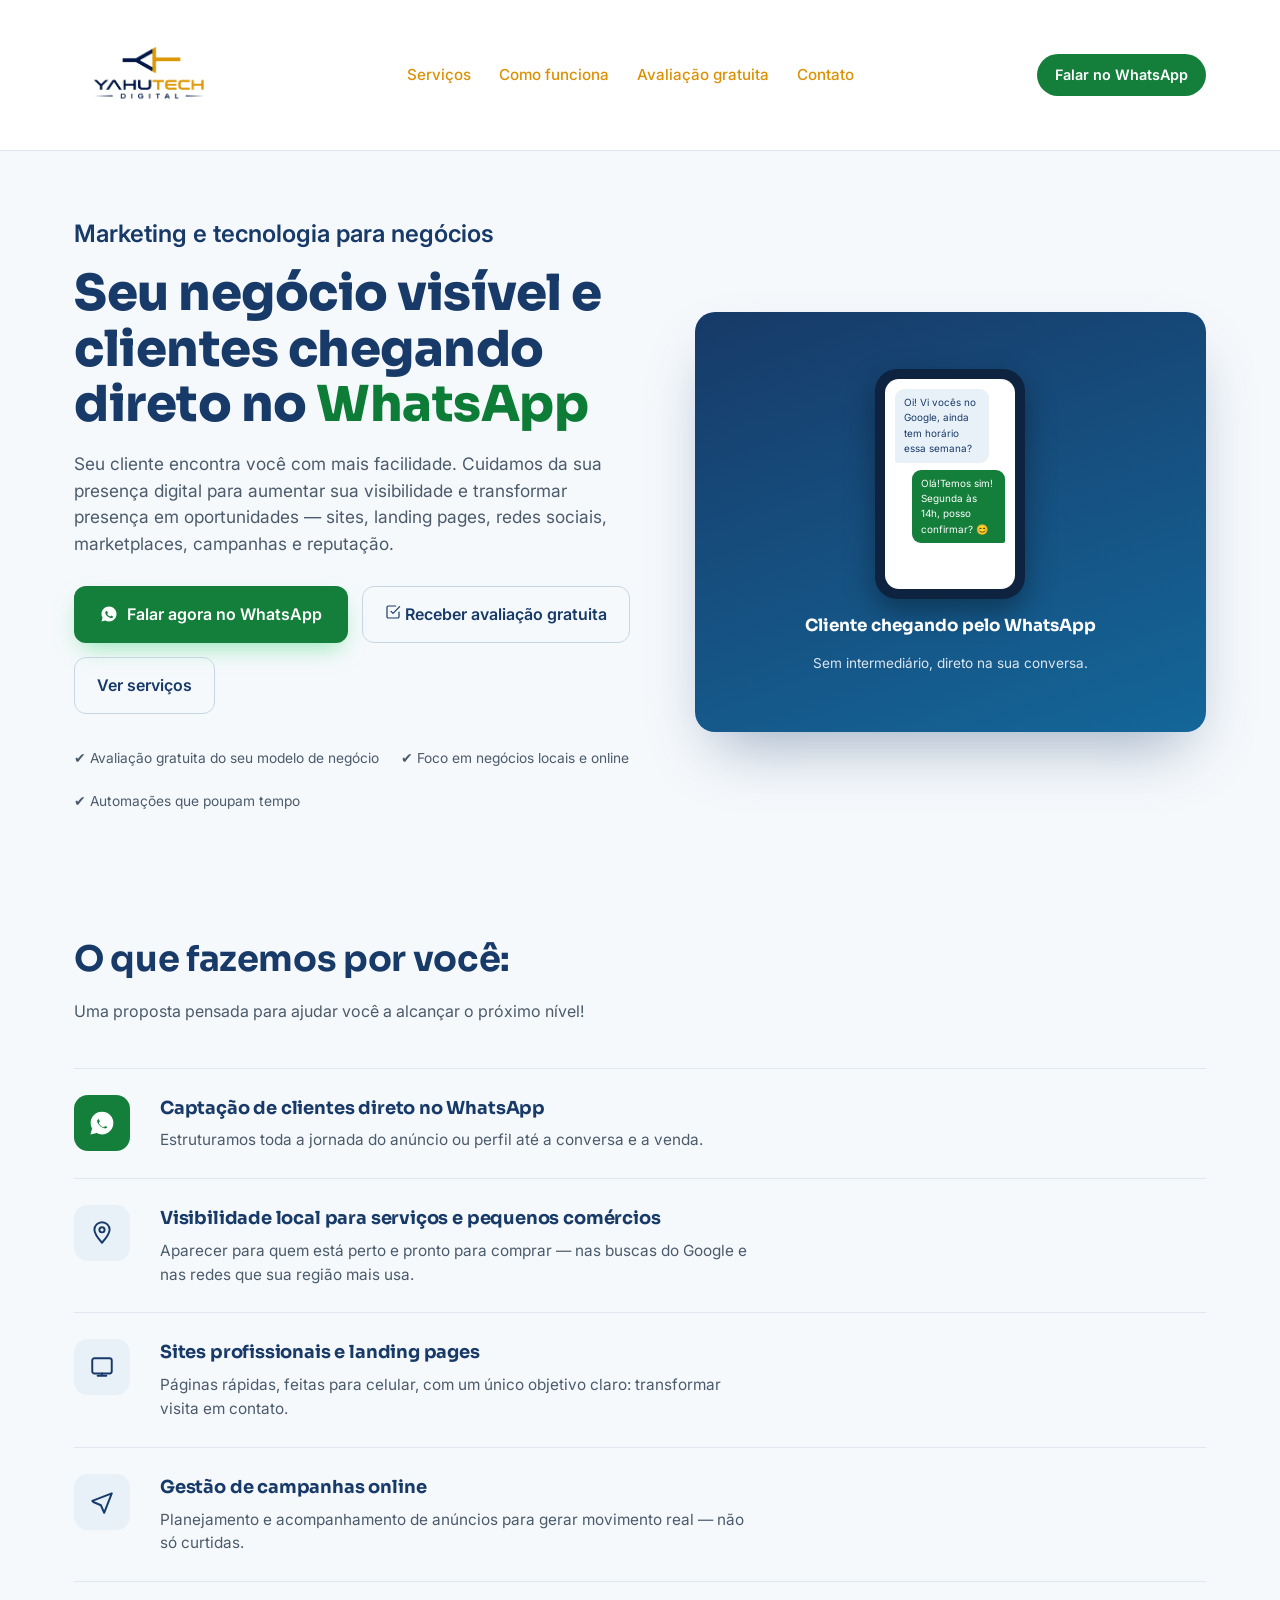
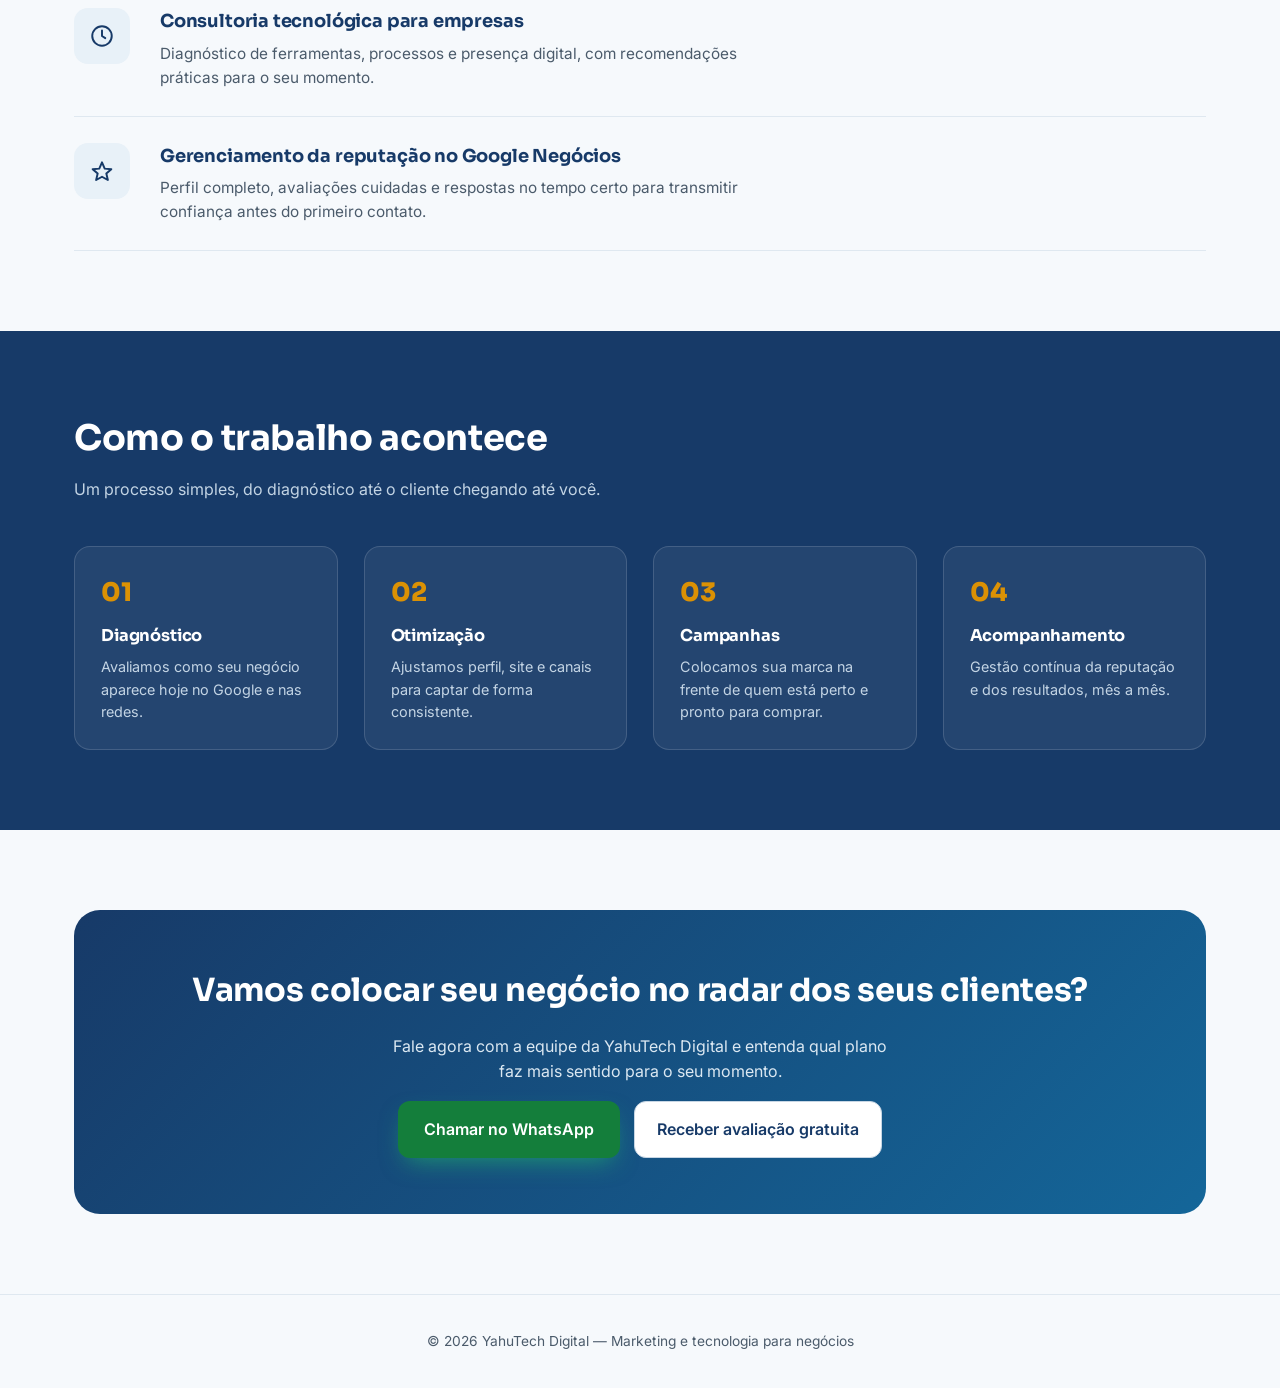
==== commit 0daa3bd0: "Ajuste na sombra da logo" ====
--- a/index.html
+++ b/index.html
@@ -209,26 +209,20 @@
             Uma proposta pensada para ajudar você a alcançar o próximo nível!
           </p>
         </div>
-        <div class="servicos-lista">
-          <div class="servico-item servico-destaque">
-            <div class="servico-icone">
-              <svg viewBox="0 0 24 24" fill="none" stroke-width="1.8">
-                <path
-                  d="M12 2C6.48 2 2 6.48 2 12c0 1.85.5 3.58 1.38 5.07L2 22l5.07-1.33A9.94 9.94 0 0012 22c5.52 0 10-4.48 10-10S17.52 2 12 2z"
-                  stroke-linecap="round"
-                  stroke-linejoin="round"
-                />
-              </svg>
-            </div>
-            <div>
-              <h3>Captação de clientes direto no WhatsApp</h3>
-              <p>
-                Estruturamos toda a jornada — do anúncio ou perfil até a
-                conversa — para o cliente chamar você sem passar por formulário
-                ou intermediário.
-              </p>
-            </div>
-          </div>
+        <div class="servico-item servico-destaque">
+  <div class="servico-icone">
+    <svg viewBox="0 0 24 24" class="icone-whatsapp">
+      <path d="M12 2C6.48 2 2 6.48 2 12c0 1.85.5 3.58 1.38 5.07L2 22l5.07-1.33A9.94 9.94 0 0012 22c5.52 0 10-4.48 10-10S17.52 2 12 2zm5.2 14.2c-.22.62-1.29 1.2-1.78 1.24-.46.04-.9.22-3.02-.63-2.56-1.02-4.2-3.63-4.33-3.8-.13-.17-1.03-1.37-1.03-2.6s.65-1.85.88-2.1c.22-.25.5-.31.66-.31.17 0 .33 0 .48.01.15.01.36-.06.56.43.22.53.74 1.85.8 1.98.06.13.1.28.02.45-.08.17-.13.28-.25.43-.13.15-.27.34-.38.45-.13.13-.27.27-.11.53.15.26.68 1.12 1.46 1.81 1 .89 1.85 1.17 2.1 1.3.26.13.4.11.55-.07.15-.17.63-.73.8-.98.17-.26.34-.21.56-.13.22.08 1.42.67 1.66.79.25.13.41.19.47.3.07.11.07.61-.15 1.2z" />
+    </svg>
+  </div>
+  <div>
+    <h3>Captação de clientes direto no WhatsApp</h3>
+    <p>
+      Estruturamos toda a jornada do anúncio ou perfil até a
+      conversa e a venda.
+    </p>
+  </div>
+</div>
           <div class="servico-item">
             <div class="servico-icone">
               <svg viewBox="0 0 24 24" fill="none" stroke-width="1.8">
--- a/css/home.css
+++ b/css/home.css
@@ -44,7 +44,7 @@
 
 h2 {
   font-family: "Sora", sans-serif;
-  color: var(--dourado-marca);
+  color: var(--azul-marca);
   letter-spacing: -0.01em;
 }
 
@@ -69,8 +69,7 @@
   position: sticky;
   top: env(safe-area-inset-top, 0px);
   z-index: 50;
-  background: rgba(255, 255, 255, 0.92);
-  backdrop-filter: blur(8px);
+  background: #ffffff;
   border-bottom: 1px solid #dfe8f0;
 }
 
@@ -78,21 +77,24 @@
   display: flex;
   align-items: center;
   justify-content: space-between;
-  height: 82px;
+  height: 150px;
   padding: 0 24px;
   max-width: 1180px;
   margin: 0 auto;
+  overflow: hidden;
 }
 
 .logo {
   display: flex;
   align-items: center;
   text-decoration: none;
+  height: 100%;
 }
 
 .logo img {
   height: 200px;
   width: auto;
+  max-height: 100%;
   display: block;
 }
 
@@ -137,11 +139,11 @@
   }
 
   nav {
-    height: 72px;
+    height: 110px;
   }
 
   .logo img {
-    height: 52px;
+    height: 88px;
   }
 }
 
@@ -421,6 +423,11 @@
   stroke: var(--azul-marca);
 }
 
+.icone-whatsapp {
+  fill: #fff;
+  stroke: none;
+}
+
 .servico-item h3 {
   font-size: 1.12rem;
   margin-bottom: 6px;
@@ -612,4 +619,4 @@
   .dot {
     transition: none;
   }
-}+}
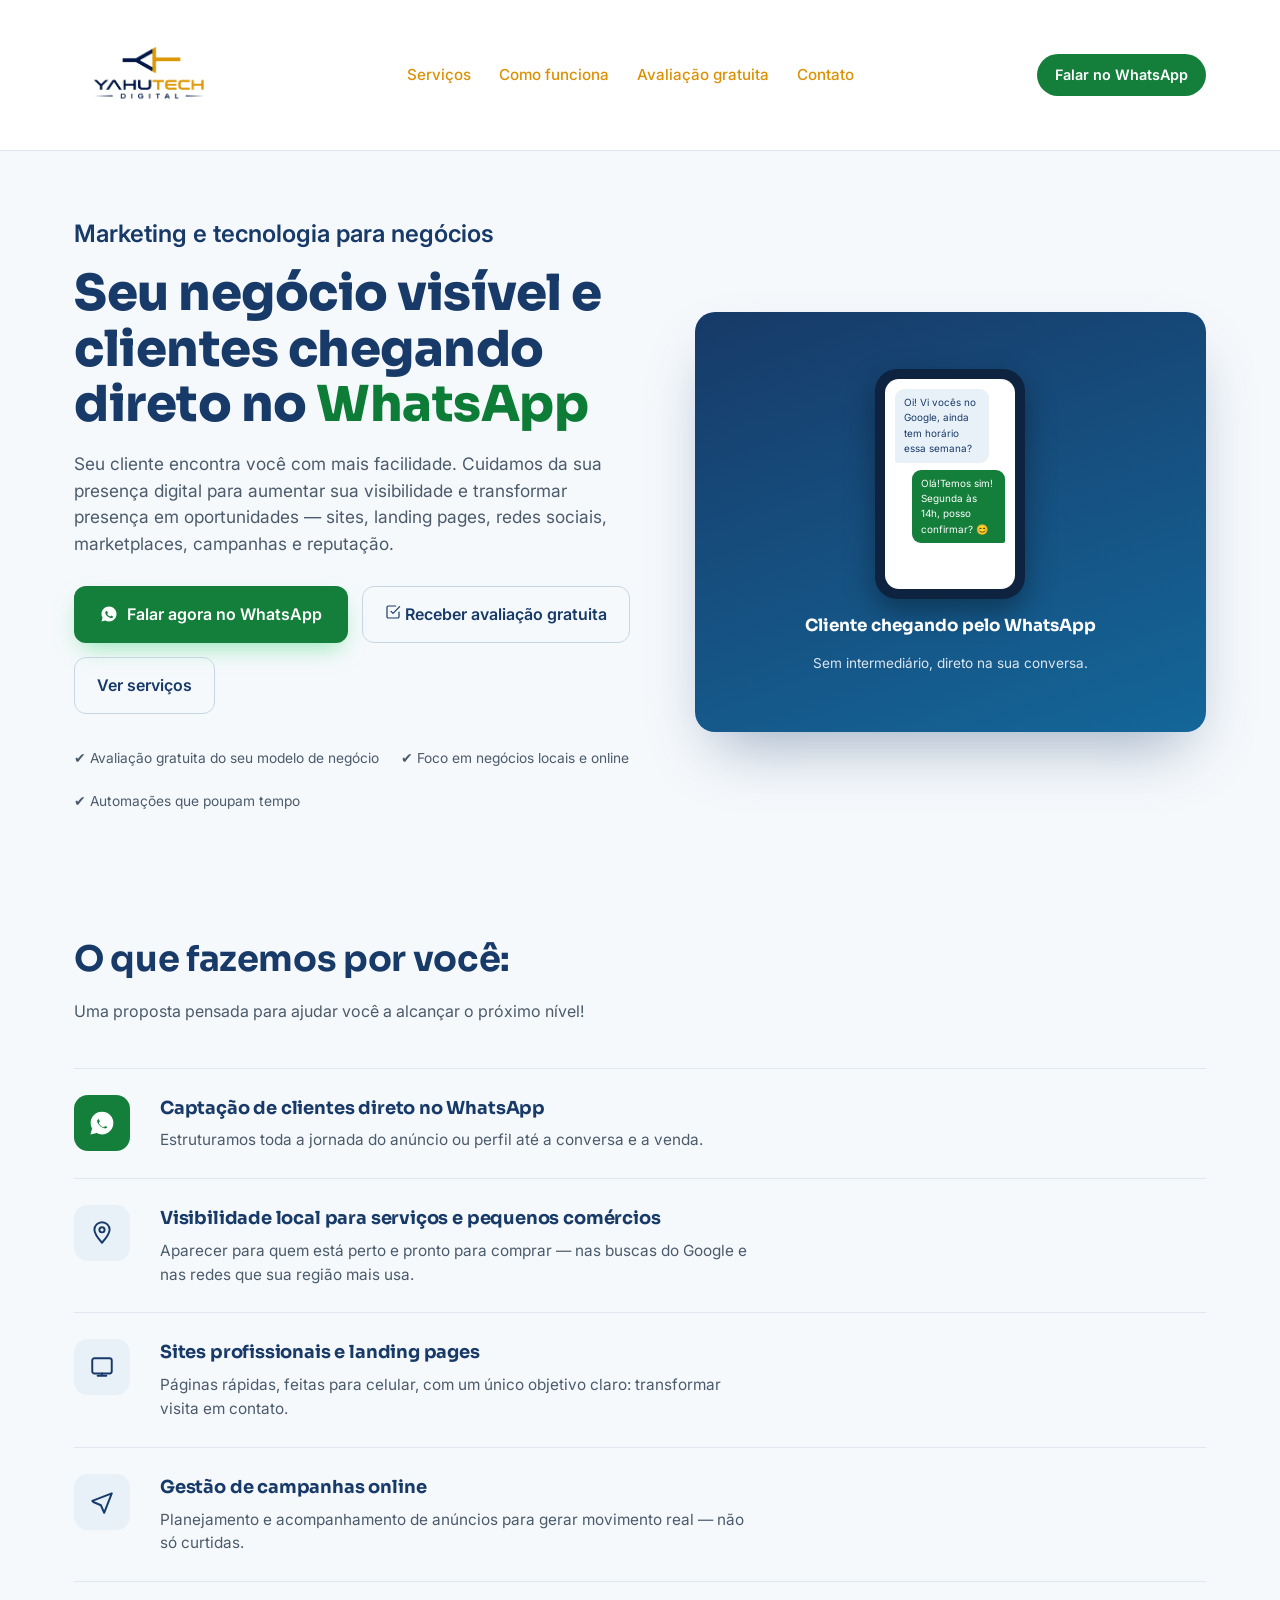
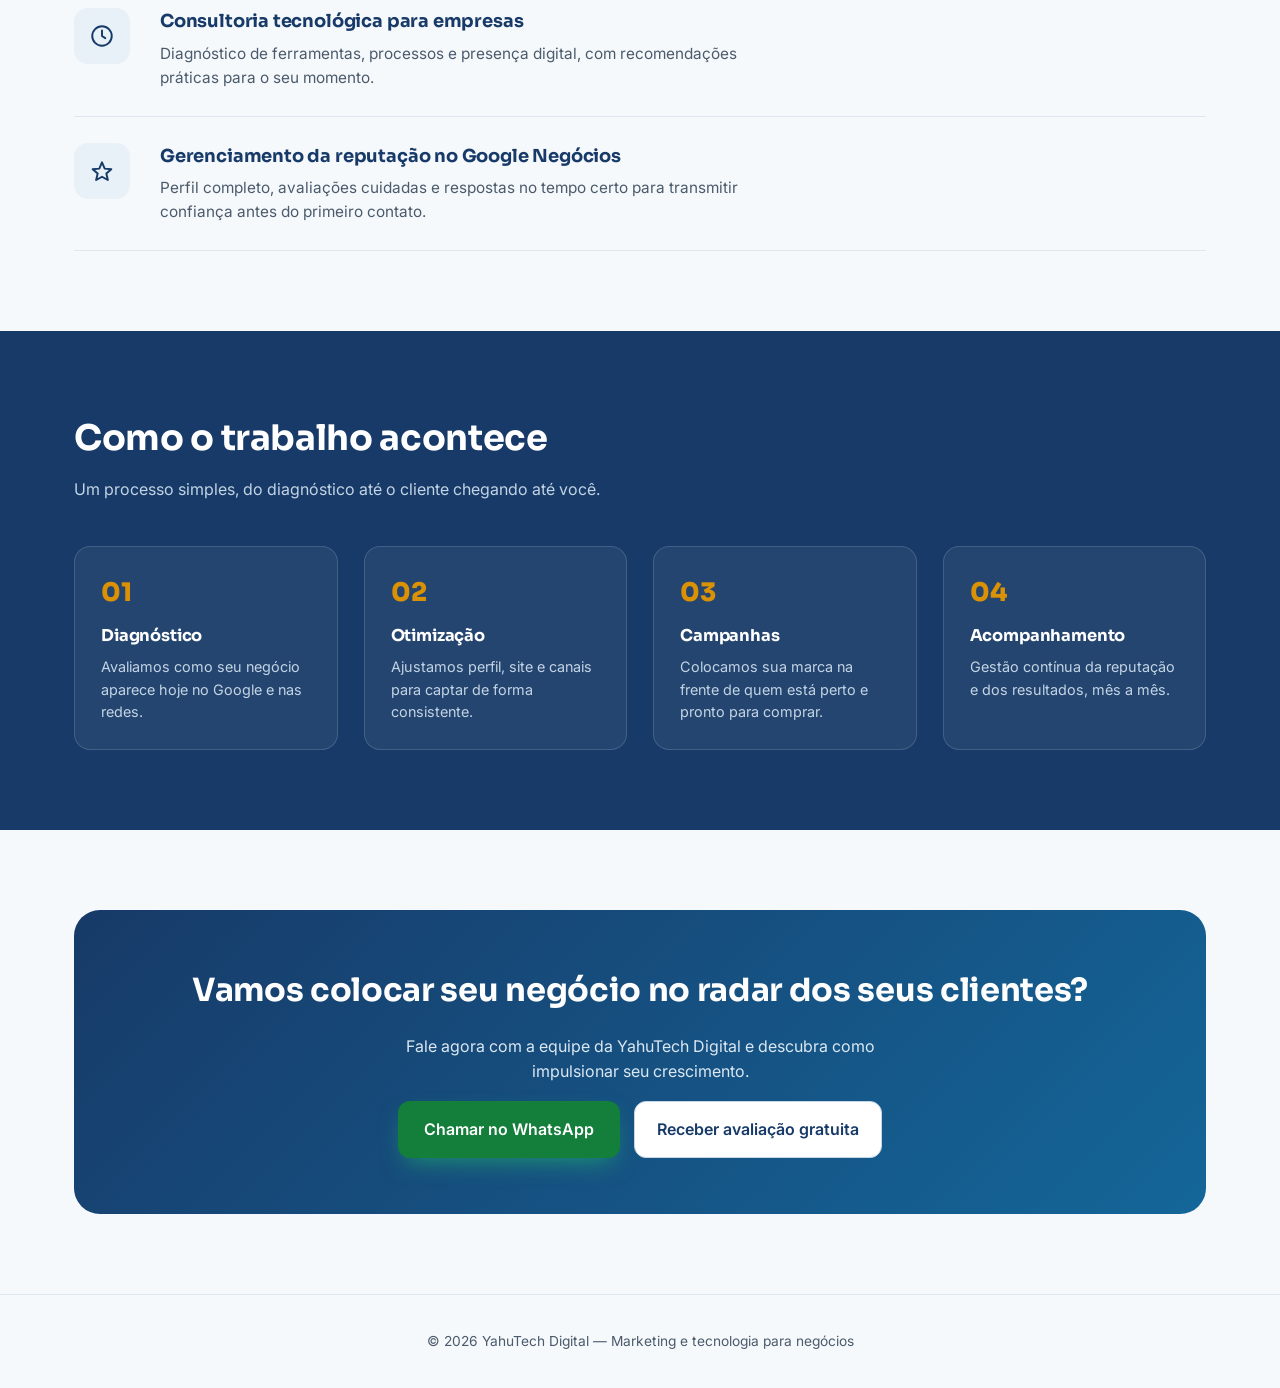
==== commit 2eda2714: "Corrigido o botão do formulário de ir ao site" ====
--- a/index.html
+++ b/index.html
@@ -361,8 +361,7 @@
         <div class="cta-caixa">
           <h2>Vamos colocar seu negócio no radar dos seus clientes?</h2>
           <p>
-            Fale agora com a equipe da YahuTech Digital e entenda qual plano faz
-            mais sentido para o seu momento.
+            Fale agora com a equipe da YahuTech Digital e descubra como impulsionar seu crescimento.
           </p>
           <div class="cta-row" style="justify-content: center">
             <a
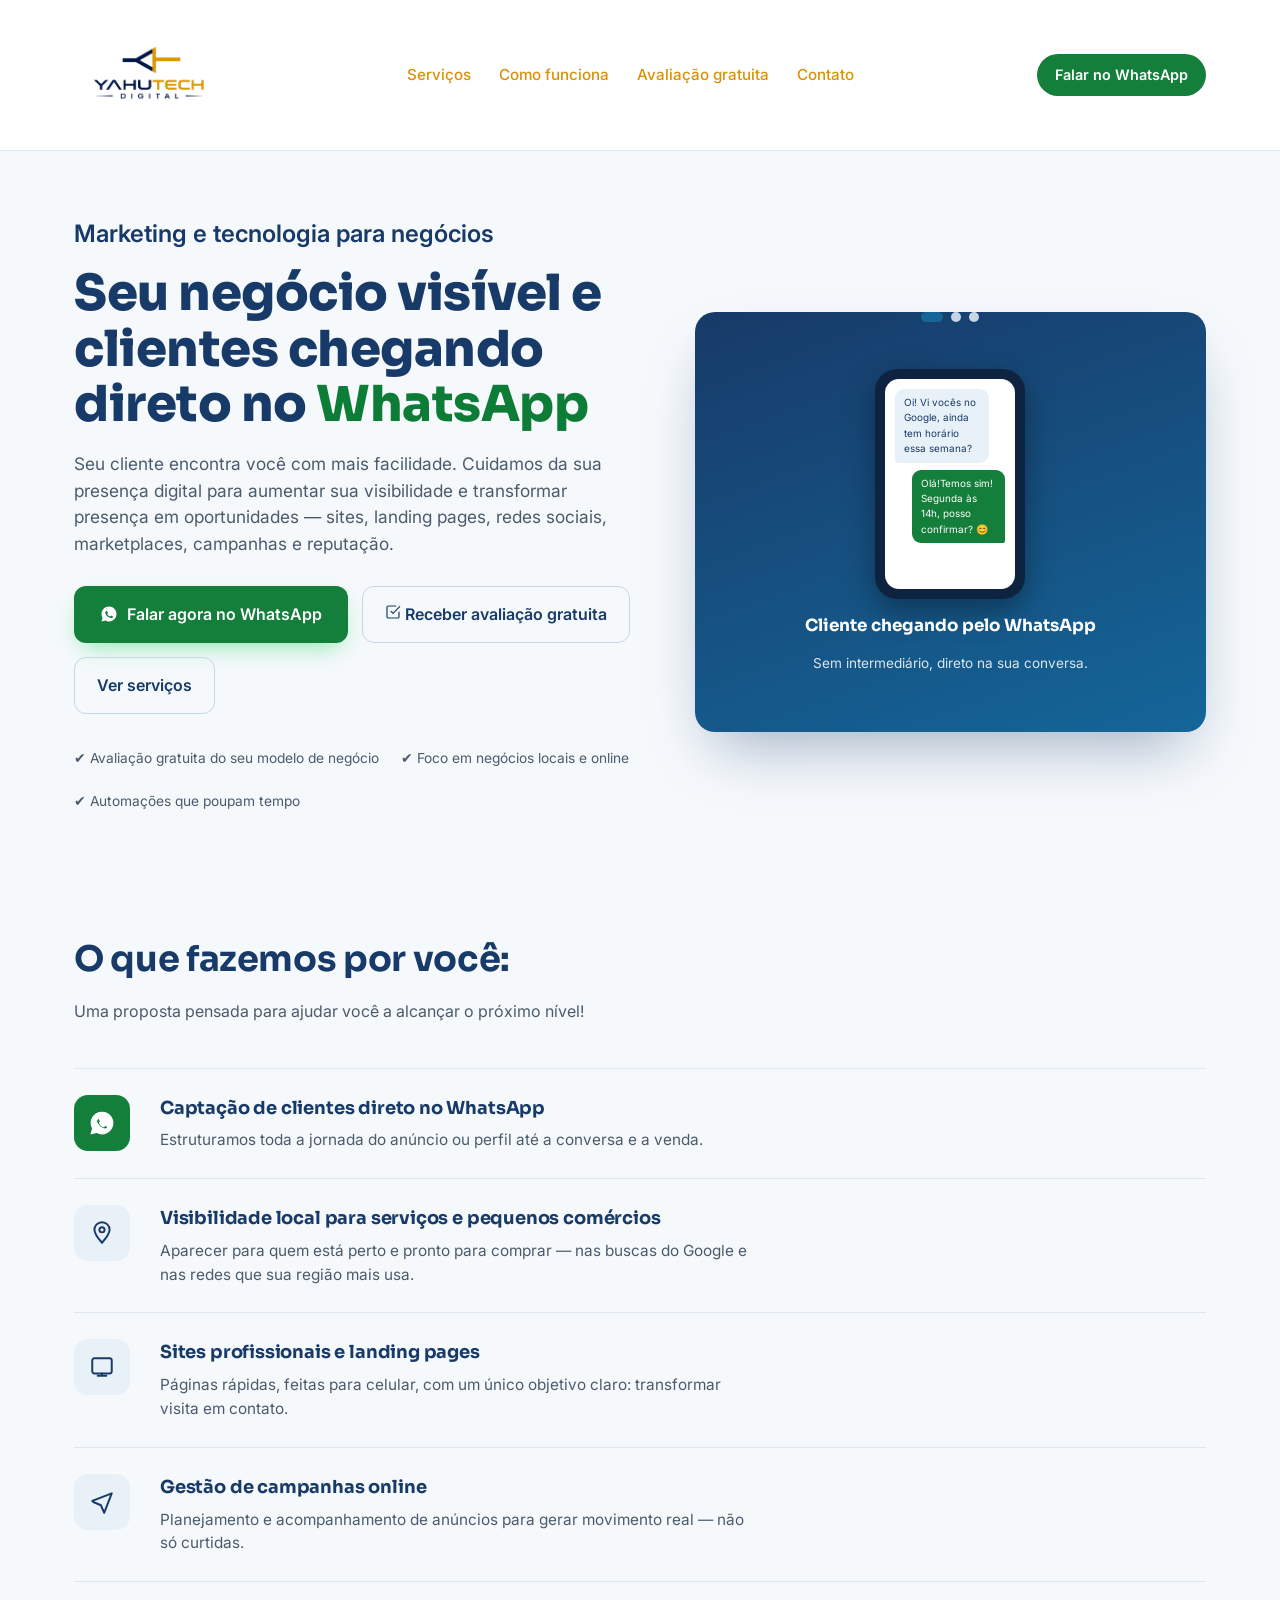
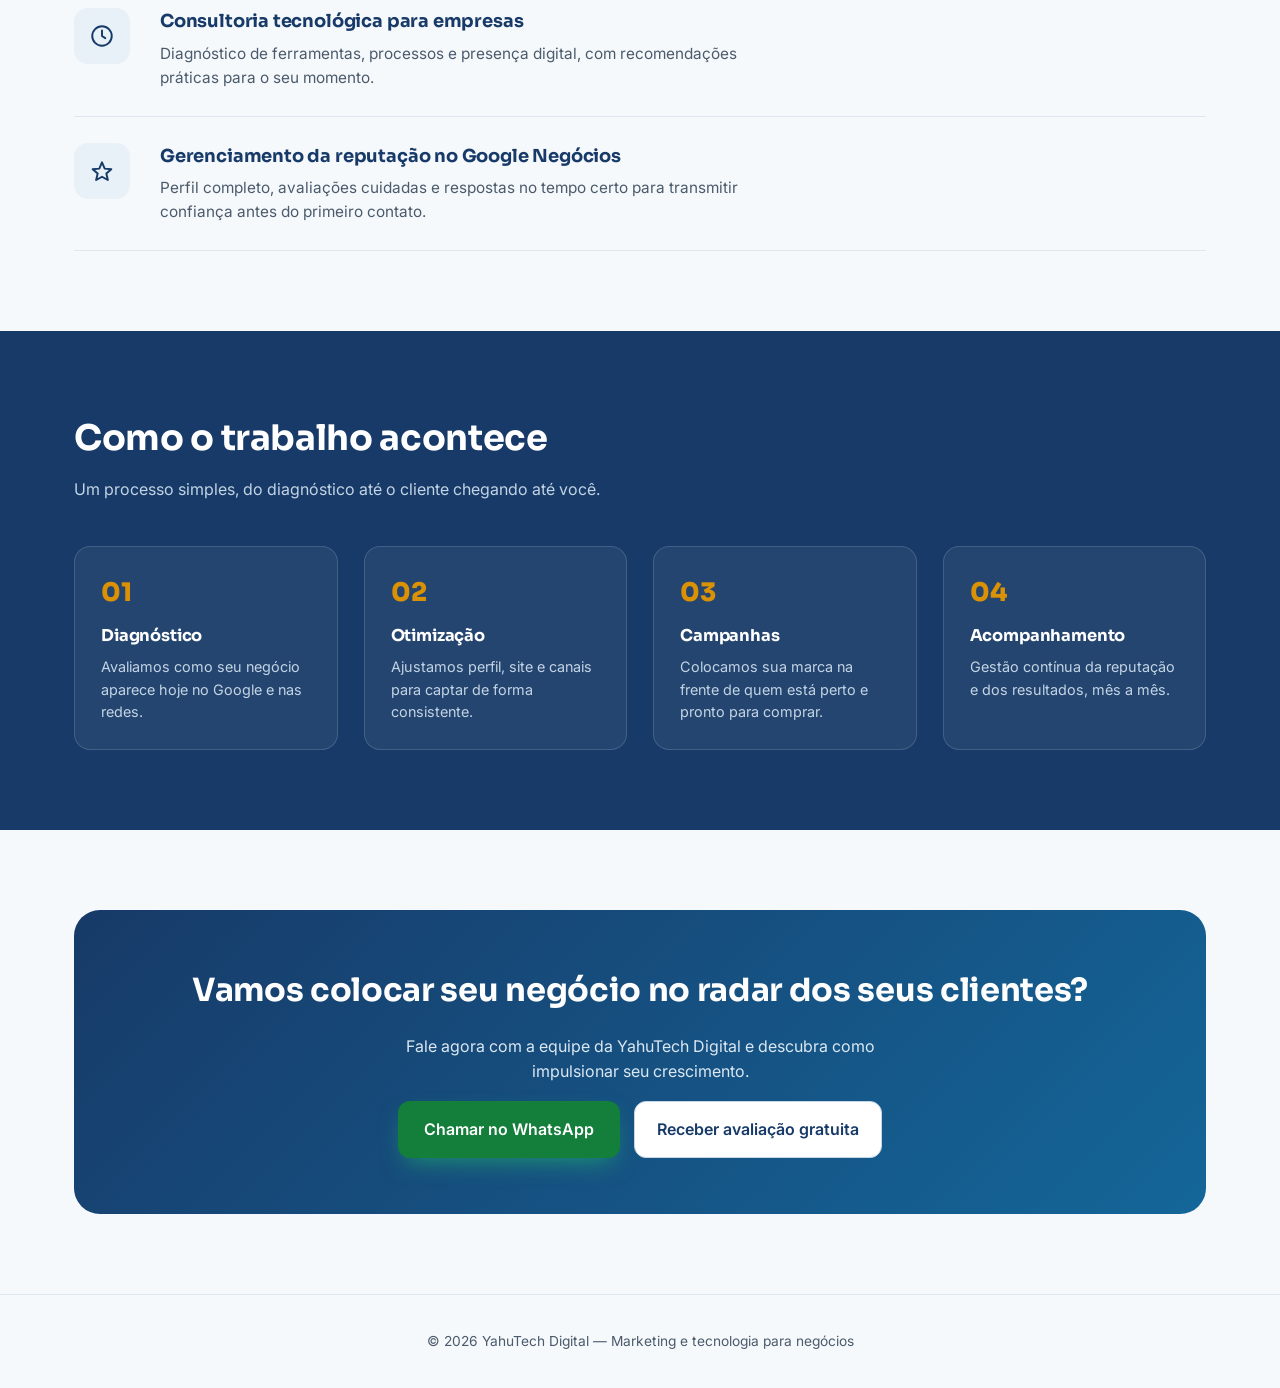
==== commit 886f22a0: "Feito a separação do html e js" ====
--- a/index.html
+++ b/index.html
@@ -6,9 +6,7 @@
       name="viewport"
       content="width=device-width, initial-scale=1, viewport-fit=cover"
     />
-    <title>
-      YahuTech Digital - Vamos avançar?
-    </title>
+    <title>YahuTech Digital - Vamos avançar?</title>
     <link rel="preconnect" href="https://fonts.googleapis.com" />
     <link
       href="https://fonts.googleapis.com/css2?family=Sora:wght@400;600;700;800&family=Inter:wght@400;500;600&display=swap"
@@ -17,12 +15,14 @@
     <link rel="stylesheet" href="css/home.css" />
   </head>
   <body>
+    <!-- CABEÇALHO (HEADER) -->
     <header>
       <nav>
         <a href="#" class="logo">
           <img src="imagens/logo.svg" alt="YahuTech Digital" />
         </a>
 
+        <!-- Links de navegação (âncoras para as seções da página) -->
         <div class="nav-links">
           <a href="#servicos">Serviços</a>
           <a href="#processo">Como funciona</a>
@@ -30,14 +30,18 @@
           <a href="#contato">Contato</a>
         </div>
 
+        <!-- Botão de WhatsApp que fica sempre visível no header -->
         <a class="btn-nav" href="https://wa.me/5500000000000" target="_blank">
           Falar no WhatsApp
         </a>
       </nav>
     </header>
 
+    <!-- HERO (PRIMEIRA DOBRA)
+         -->
     <section class="hero">
       <div class="wrap hero-grid">
+        <!-- Coluna esquerda: texto principal e CTAs -->
         <div>
           <div class="eyebrow-free">Marketing e tecnologia para negócios</div>
           <h1>
@@ -50,6 +54,8 @@
             presença em oportunidades — sites, landing pages, redes sociais,
             marketplaces, campanhas e reputação.
           </p>
+
+          <!-- Botões de chamada para ação (CTA) -->
           <div class="cta-row">
             <a
               class="btn-primario"
@@ -95,6 +101,8 @@
             </a>
             <a class="btn-secundario" href="#servicos">Ver serviços</a>
           </div>
+
+          <!-- Selos de confiança / prova social rápida -->
           <div class="confianca">
             <span>✔ Avaliação gratuita do seu modelo de negócio</span>
             <span>✔ Foco em negócios locais e online</span>
@@ -102,8 +110,10 @@
           </div>
         </div>
 
+        <!-- Coluna direita: carrossel (slideshow) com mockups de celular -->
         <div>
           <div class="slide-stage" id="stage">
+            <!-- SLIDE 1 -->
             <div class="slide ativo" data-i="0">
               <div class="slide-content">
                 <div class="mock-phone">
@@ -122,6 +132,8 @@
                 </div>
               </div>
             </div>
+
+            <!-- SLIDE 2 -->
             <div class="slide" data-i="1">
               <div class="slide-content">
                 <div class="mock-phone">
@@ -151,21 +163,59 @@
                 </div>
               </div>
             </div>
+
+            <!-- SLIDE 3 -->
             <div class="slide" data-i="2">
               <div class="slide-content">
                 <div class="mock-phone">
-                  <div class="mock-screen" style="gap: 5px">
+                  <div class="mock-screen" style="gap: 4px; padding: 6px">
+                    <!-- Cabeçalho do mini-site simulado -->
                     <div
                       style="
-                        height: 34%;
+                        height: 30%;
                         background: var(--azul-marca);
                         border-radius: 8px;
+                        display: flex;
+                        flex-direction: column;
+                        justify-content: center;
+                        align-items: center;
+                        gap: 2px;
                       "
-                    ></div>
+                    >
+                      <div
+                        style="font-size: 0.6rem; font-weight: 700; color: #fff"
+                      >
+                        Seu negócio na internet
+                      </div>
+                      <div style="font-size: 0.45rem; color: #e6eefc">
+                        Quem somos? -
+                      </div>
+                    </div>
+
+                    <!-- Menu de navegação simulado do mini-site -->
+                    <div style="display: flex; gap: 4px; margin-top: 2px">
+                      <div
+                        style="
+                          font-size: 0.4rem;
+                          color: var(--azul-marca);
+                          font-weight: 600;
+                        "
+                      >
+                        Quem somos
+                      </div>
+                      <div style="font-size: 0.4rem; color: #8a97a8">
+                        Nossos Serviços
+                      </div>
+                      <div style="font-size: 0.4rem; color: #8a97a8">
+                        Contato
+                      </div>
+                    </div>
+
+                    <!-- Blocos de texto simulados (conteúdo do site) -->
                     <div
                       style="
                         height: 12px;
-                        width: 70%;
+                        width: 85%;
                         background: #dfe8f0;
                         border-radius: 4px;
                       "
@@ -173,20 +223,30 @@
                     <div
                       style="
                         height: 12px;
-                        width: 50%;
+                        width: 60%;
                         background: #dfe8f0;
                         border-radius: 4px;
                       "
                     ></div>
+
+                    <!-- Botão de contato simulado, no rodapé do mini-site -->
                     <div
                       style="
                         margin-top: auto;
                         height: 22px;
-                        width: 60%;
+                        width: 65%;
                         background: var(--whats);
                         border-radius: 6px;
+                        display: flex;
+                        align-items: center;
+                        justify-content: center;
+                        font-size: 0.42rem;
+                        color: #fff;
+                        font-weight: 600;
                       "
-                    ></div>
+                    >
+                      Falar no WhatsApp
+                    </div>
                   </div>
                 </div>
                 <div class="slide-label">Site e landing page profissionais</div>
@@ -195,12 +255,15 @@
                 </div>
               </div>
             </div>
+
+            <!-- Bolinhas de navegação do carrossel (preenchidas via JS) -->
             <div class="dots" id="dots"></div>
           </div>
         </div>
       </div>
     </section>
 
+    <!-- SERVIÇOS -->
     <section class="secao" id="servicos">
       <div class="wrap">
         <div class="titulo-secao">
@@ -209,113 +272,127 @@
             Uma proposta pensada para ajudar você a alcançar o próximo nível!
           </p>
         </div>
+
+        <!-- Card em destaque: WhatsApp (serviço principal) -->
         <div class="servico-item servico-destaque">
-  <div class="servico-icone">
-    <svg viewBox="0 0 24 24" class="icone-whatsapp">
-      <path d="M12 2C6.48 2 2 6.48 2 12c0 1.85.5 3.58 1.38 5.07L2 22l5.07-1.33A9.94 9.94 0 0012 22c5.52 0 10-4.48 10-10S17.52 2 12 2zm5.2 14.2c-.22.62-1.29 1.2-1.78 1.24-.46.04-.9.22-3.02-.63-2.56-1.02-4.2-3.63-4.33-3.8-.13-.17-1.03-1.37-1.03-2.6s.65-1.85.88-2.1c.22-.25.5-.31.66-.31.17 0 .33 0 .48.01.15.01.36-.06.56.43.22.53.74 1.85.8 1.98.06.13.1.28.02.45-.08.17-.13.28-.25.43-.13.15-.27.34-.38.45-.13.13-.27.27-.11.53.15.26.68 1.12 1.46 1.81 1 .89 1.85 1.17 2.1 1.3.26.13.4.11.55-.07.15-.17.63-.73.8-.98.17-.26.34-.21.56-.13.22.08 1.42.67 1.66.79.25.13.41.19.47.3.07.11.07.61-.15 1.2z" />
-    </svg>
-  </div>
-  <div>
-    <h3>Captação de clientes direto no WhatsApp</h3>
-    <p>
-      Estruturamos toda a jornada do anúncio ou perfil até a
-      conversa e a venda.
-    </p>
-  </div>
-</div>
-          <div class="servico-item">
-            <div class="servico-icone">
-              <svg viewBox="0 0 24 24" fill="none" stroke-width="1.8">
-                <path
-                  d="M12 21c4-4.5 7-8.2 7-12a7 7 0 10-14 0c0 3.8 3 7.5 7 12z"
-                  stroke-linecap="round"
-                  stroke-linejoin="round"
-                />
-                <circle cx="12" cy="9" r="2.4" />
-              </svg>
-            </div>
-            <div>
-              <h3>Visibilidade local para serviços e pequenos comércios</h3>
-              <p>
-                Aparecer para quem está perto e pronto para comprar — nas buscas
-                do Google e nas redes que sua região mais usa.
-              </p>
-            </div>
-          </div>
-          <div class="servico-item">
-            <div class="servico-icone">
-              <svg viewBox="0 0 24 24" fill="none" stroke-width="1.8">
-                <rect x="3" y="4" width="18" height="14" rx="2" />
-                <path d="M8 20h8M12 18v2" stroke-linecap="round" />
-              </svg>
-            </div>
-            <div>
-              <h3>Sites profissionais e landing pages</h3>
-              <p>
-                Páginas rápidas, feitas para celular, com um único objetivo
-                claro: transformar visita em contato.
-              </p>
-            </div>
-          </div>
-          <div class="servico-item">
-            <div class="servico-icone">
-              <svg viewBox="0 0 24 24" fill="none" stroke-width="1.8">
-                <path
-                  d="M3 11l18-7-7 18-3-7-7-3z"
-                  stroke-linecap="round"
-                  stroke-linejoin="round"
-                />
-              </svg>
-            </div>
-            <div>
-              <h3>Gestão de campanhas online</h3>
-              <p>
-                Planejamento e acompanhamento de anúncios para gerar movimento
-                real — não só curtidas.
-              </p>
-            </div>
-          </div>
-          <div class="servico-item">
-            <div class="servico-icone">
-              <svg viewBox="0 0 24 24" fill="none" stroke-width="1.8">
-                <circle cx="12" cy="12" r="9" />
-                <path
-                  d="M12 7v5l3 2"
-                  stroke-linecap="round"
-                  stroke-linejoin="round"
-                />
-              </svg>
-            </div>
-            <div>
-              <h3>Consultoria tecnológica para empresas</h3>
-              <p>
-                Diagnóstico de ferramentas, processos e presença digital, com
-                recomendações práticas para o seu momento.
-              </p>
-            </div>
-          </div>
-          <div class="servico-item">
-            <div class="servico-icone">
-              <svg viewBox="0 0 24 24" fill="none" stroke-width="1.8">
-                <path
-                  d="M12 17.3l-5.4 3 1.4-6-4.6-4 6.1-.5L12 4l2.5 5.8 6.1.5-4.6 4 1.4 6z"
-                  stroke-linecap="round"
-                  stroke-linejoin="round"
-                />
-              </svg>
-            </div>
-            <div>
-              <h3>Gerenciamento da reputação no Google Negócios</h3>
-              <p>
-                Perfil completo, avaliações cuidadas e respostas no tempo certo
-                para transmitir confiança antes do primeiro contato.
-              </p>
-            </div>
+          <div class="servico-icone">
+            <svg viewBox="0 0 24 24" class="icone-whatsapp">
+              <path
+                d="M12 2C6.48 2 2 6.48 2 12c0 1.85.5 3.58 1.38 5.07L2 22l5.07-1.33A9.94 9.94 0 0012 22c5.52 0 10-4.48 10-10S17.52 2 12 2zm5.2 14.2c-.22.62-1.29 1.2-1.78 1.24-.46.04-.9.22-3.02-.63-2.56-1.02-4.2-3.63-4.33-3.8-.13-.17-1.03-1.37-1.03-2.6s.65-1.85.88-2.1c.22-.25.5-.31.66-.31.17 0 .33 0 .48.01.15.01.36-.06.56.43.22.53.74 1.85.8 1.98.06.13.1.28.02.45-.08.17-.13.28-.25.43-.13.15-.27.34-.38.45-.13.13-.27.27-.11.53.15.26.68 1.12 1.46 1.81 1 .89 1.85 1.17 2.1 1.3.26.13.4.11.55-.07.15-.17.63-.73.8-.98.17-.26.34-.21.56-.13.22.08 1.42.67 1.66.79.25.13.41.19.47.3.07.11.07.61-.15 1.2z"
+              />
+            </svg>
+          </div>
+          <div>
+            <h3>Captação de clientes direto no WhatsApp</h3>
+            <p>
+              Estruturamos toda a jornada do anúncio ou perfil até a conversa e
+              a venda.
+            </p>
+          </div>
+        </div>
+
+        <!-- Card: Visibilidade local -->
+        <div class="servico-item">
+          <div class="servico-icone">
+            <svg viewBox="0 0 24 24" fill="none" stroke-width="1.8">
+              <path
+                d="M12 21c4-4.5 7-8.2 7-12a7 7 0 10-14 0c0 3.8 3 7.5 7 12z"
+                stroke-linecap="round"
+                stroke-linejoin="round"
+              />
+              <circle cx="12" cy="9" r="2.4" />
+            </svg>
+          </div>
+          <div>
+            <h3>Visibilidade local para serviços e pequenos comércios</h3>
+            <p>
+              Aparecer para quem está perto e pronto para comprar — nas buscas
+              do Google e nas redes que sua região mais usa.
+            </p>
+          </div>
+        </div>
+
+        <!-- Card: Sites e landing pages -->
+        <div class="servico-item">
+          <div class="servico-icone">
+            <svg viewBox="0 0 24 24" fill="none" stroke-width="1.8">
+              <rect x="3" y="4" width="18" height="14" rx="2" />
+              <path d="M8 20h8M12 18v2" stroke-linecap="round" />
+            </svg>
+          </div>
+          <div>
+            <h3>Sites profissionais e landing pages</h3>
+            <p>
+              Páginas rápidas, feitas para celular, com um único objetivo claro:
+              transformar visita em contato.
+            </p>
+          </div>
+        </div>
+
+        <!-- Card: Gestão de campanhas -->
+        <div class="servico-item">
+          <div class="servico-icone">
+            <svg viewBox="0 0 24 24" fill="none" stroke-width="1.8">
+              <path
+                d="M3 11l18-7-7 18-3-7-7-3z"
+                stroke-linecap="round"
+                stroke-linejoin="round"
+              />
+            </svg>
+          </div>
+          <div>
+            <h3>Gestão de campanhas online</h3>
+            <p>
+              Planejamento e acompanhamento de anúncios para gerar movimento
+              real — não só curtidas.
+            </p>
+          </div>
+        </div>
+
+        <!-- Card: Consultoria tecnológica -->
+        <div class="servico-item">
+          <div class="servico-icone">
+            <svg viewBox="0 0 24 24" fill="none" stroke-width="1.8">
+              <circle cx="12" cy="12" r="9" />
+              <path
+                d="M12 7v5l3 2"
+                stroke-linecap="round"
+                stroke-linejoin="round"
+              />
+            </svg>
+          </div>
+          <div>
+            <h3>Consultoria tecnológica para empresas</h3>
+            <p>
+              Diagnóstico de ferramentas, processos e presença digital, com
+              recomendações práticas para o seu momento.
+            </p>
+          </div>
+        </div>
+
+        <!-- Card: Reputação no Google Negócios -->
+        <div class="servico-item">
+          <div class="servico-icone">
+            <svg viewBox="0 0 24 24" fill="none" stroke-width="1.8">
+              <path
+                d="M12 17.3l-5.4 3 1.4-6-4.6-4 6.1-.5L12 4l2.5 5.8 6.1.5-4.6 4 1.4 6z"
+                stroke-linecap="round"
+                stroke-linejoin="round"
+              />
+            </svg>
+          </div>
+          <div>
+            <h3>Gerenciamento da reputação no Google Negócios</h3>
+            <p>
+              Perfil completo, avaliações cuidadas e respostas no tempo certo
+              para transmitir confiança antes do primeiro contato.
+            </p>
           </div>
         </div>
       </div>
     </section>
 
+    <!-- PROCESSO - COMO FUNCIONA -->
     <section class="secao processo-secao" id="processo">
       <div class="wrap">
         <div class="titulo-secao">
@@ -325,6 +402,7 @@
           </p>
         </div>
         <div class="processo-grid">
+          <!-- Etapa 01 -->
           <div class="passo">
             <div class="passo-num">01</div>
             <h3>Diagnóstico</h3>
@@ -332,6 +410,8 @@
               Avaliamos como seu negócio aparece hoje no Google e nas redes.
             </p>
           </div>
+
+          <!-- Etapa 02 -->
           <div class="passo">
             <div class="passo-num">02</div>
             <h3>Otimização</h3>
@@ -339,6 +419,8 @@
               Ajustamos perfil, site e canais para captar de forma consistente.
             </p>
           </div>
+
+          <!-- Etapa 03 -->
           <div class="passo">
             <div class="passo-num">03</div>
             <h3>Campanhas</h3>
@@ -347,6 +429,8 @@
               comprar.
             </p>
           </div>
+
+          <!-- Etapa 04 -->
           <div class="passo">
             <div class="passo-num">04</div>
             <h3>Acompanhamento</h3>
@@ -356,12 +440,14 @@
       </div>
     </section>
 
+    <!-- CTA FINAL/CONTATO -->
     <section class="cta-final" id="contato">
       <div class="wrap">
         <div class="cta-caixa">
           <h2>Vamos colocar seu negócio no radar dos seus clientes?</h2>
           <p>
-            Fale agora com a equipe da YahuTech Digital e descubra como impulsionar seu crescimento.
+            Fale agora com a equipe da YahuTech Digital e descubra como
+            impulsionar seu crescimento.
           </p>
           <div class="cta-row" style="justify-content: center">
             <a
@@ -381,6 +467,7 @@
       </div>
     </section>
 
+    <!-- RODAPÉ / FOOTER -->
     <footer>
       <div class="wrap footer-grid">
         <div>
@@ -389,31 +476,7 @@
       </div>
     </footer>
 
-    <script>
-      (function () {
-        var slides = document.querySelectorAll(".slide");
-        var dotsWrap = document.getElementById("dots");
-        var atual = 0;
-        slides.forEach(function (_, i) {
-          var d = document.createElement("div");
-          d.className = "dot" + (i === 0 ? " ativo" : "");
-          d.addEventListener("click", function () {
-            ir(i);
-          });
-          dotsWrap.appendChild(d);
-        });
-        var dots = dotsWrap.querySelectorAll(".dot");
-        function ir(i) {
-          slides[atual].classList.remove("ativo");
-          dots[atual].classList.remove("ativo");
-          atual = i;
-          slides[atual].classList.add("ativo");
-          dots[atual].classList.add("ativo");
-        }
-        setInterval(function () {
-          ir((atual + 1) % slides.length);
-        }, 4200);
-      })();
-    </script>
+    <!-- DIRECIONAMENTO PARA O JAVA SCRIPT DO CARROSEL -->
+    <script src="/js/home.js"></script>
   </body>
 </html>
--- a/css/home.css
+++ b/css/home.css
@@ -351,11 +351,13 @@
   justify-content: center;
   gap: 8px;
   margin-top: 16px;
+  position: relative;
+  z-index: 5;
 }
 
 .dot {
-  width: 8px;
-  height: 8px;
+  width: 10px;
+  height: 10px;
   border-radius: 50%;
   background: #c7d6e4;
   cursor: pointer;
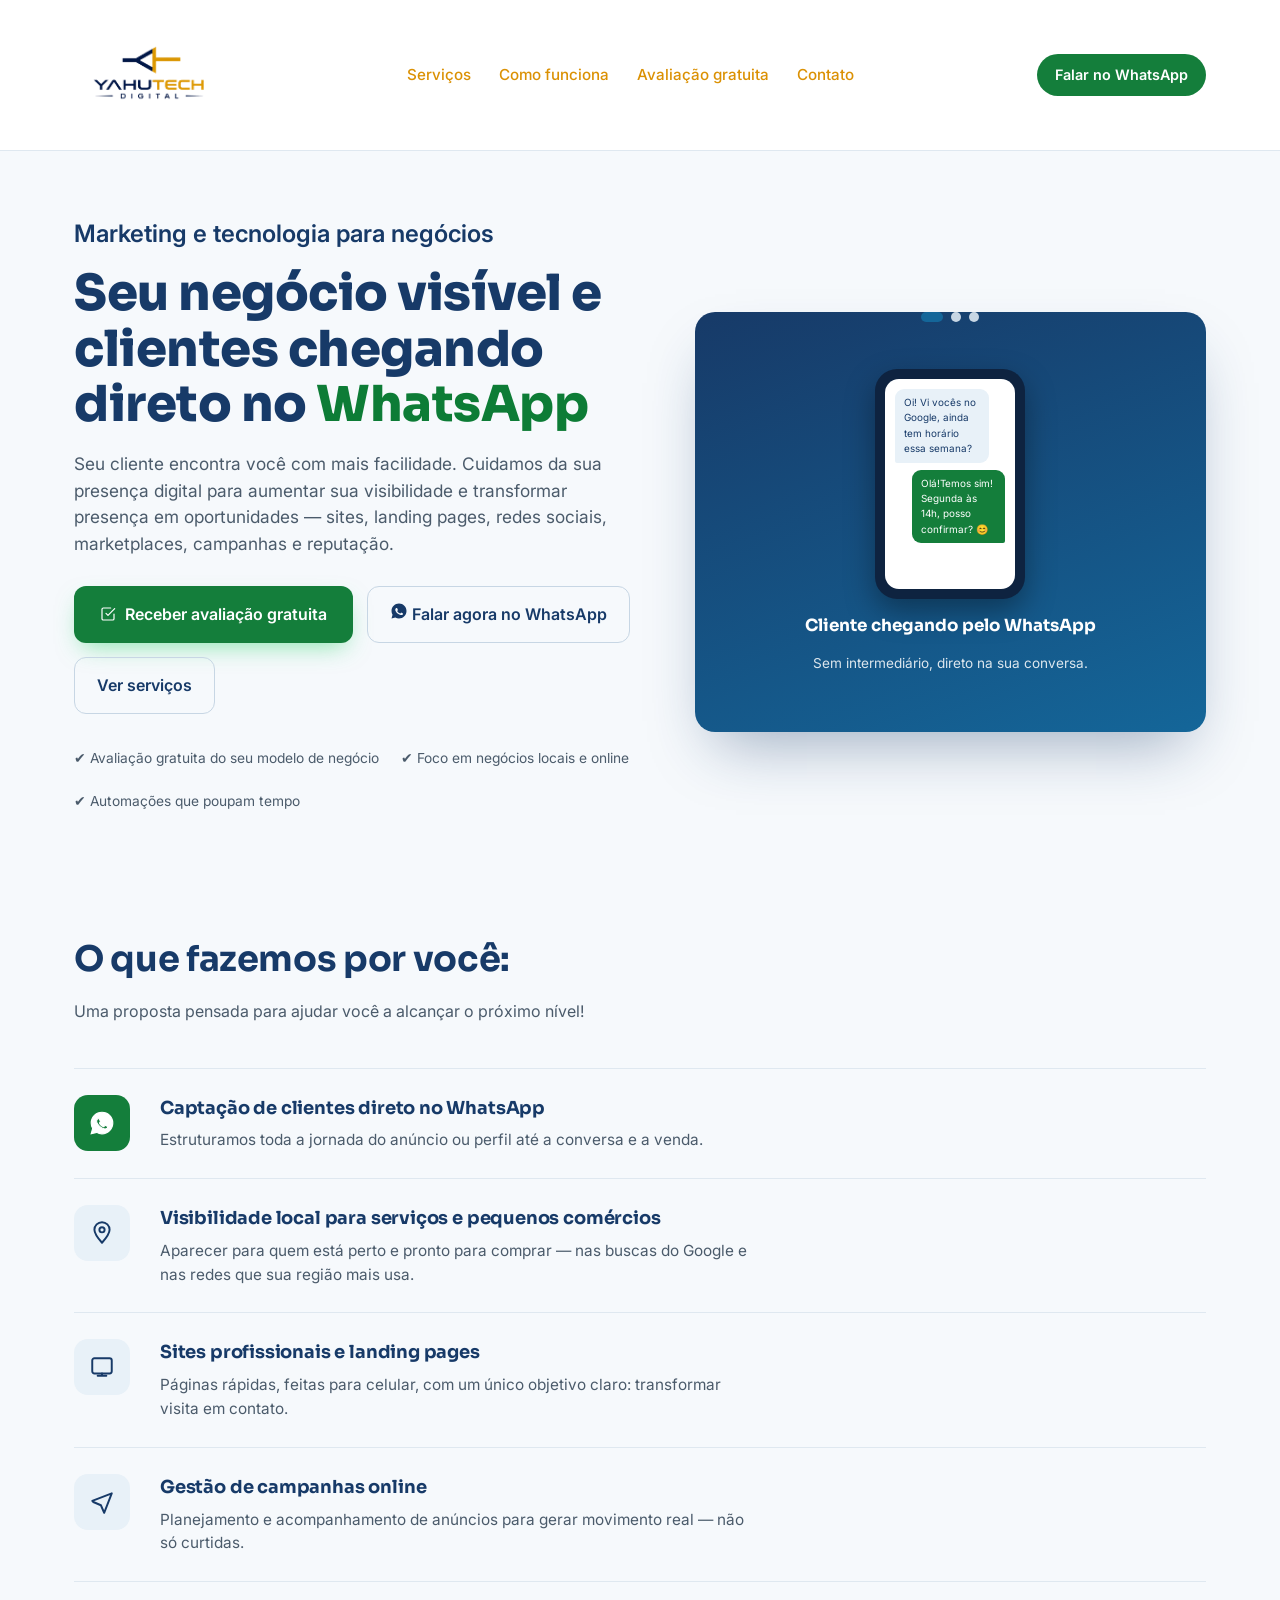
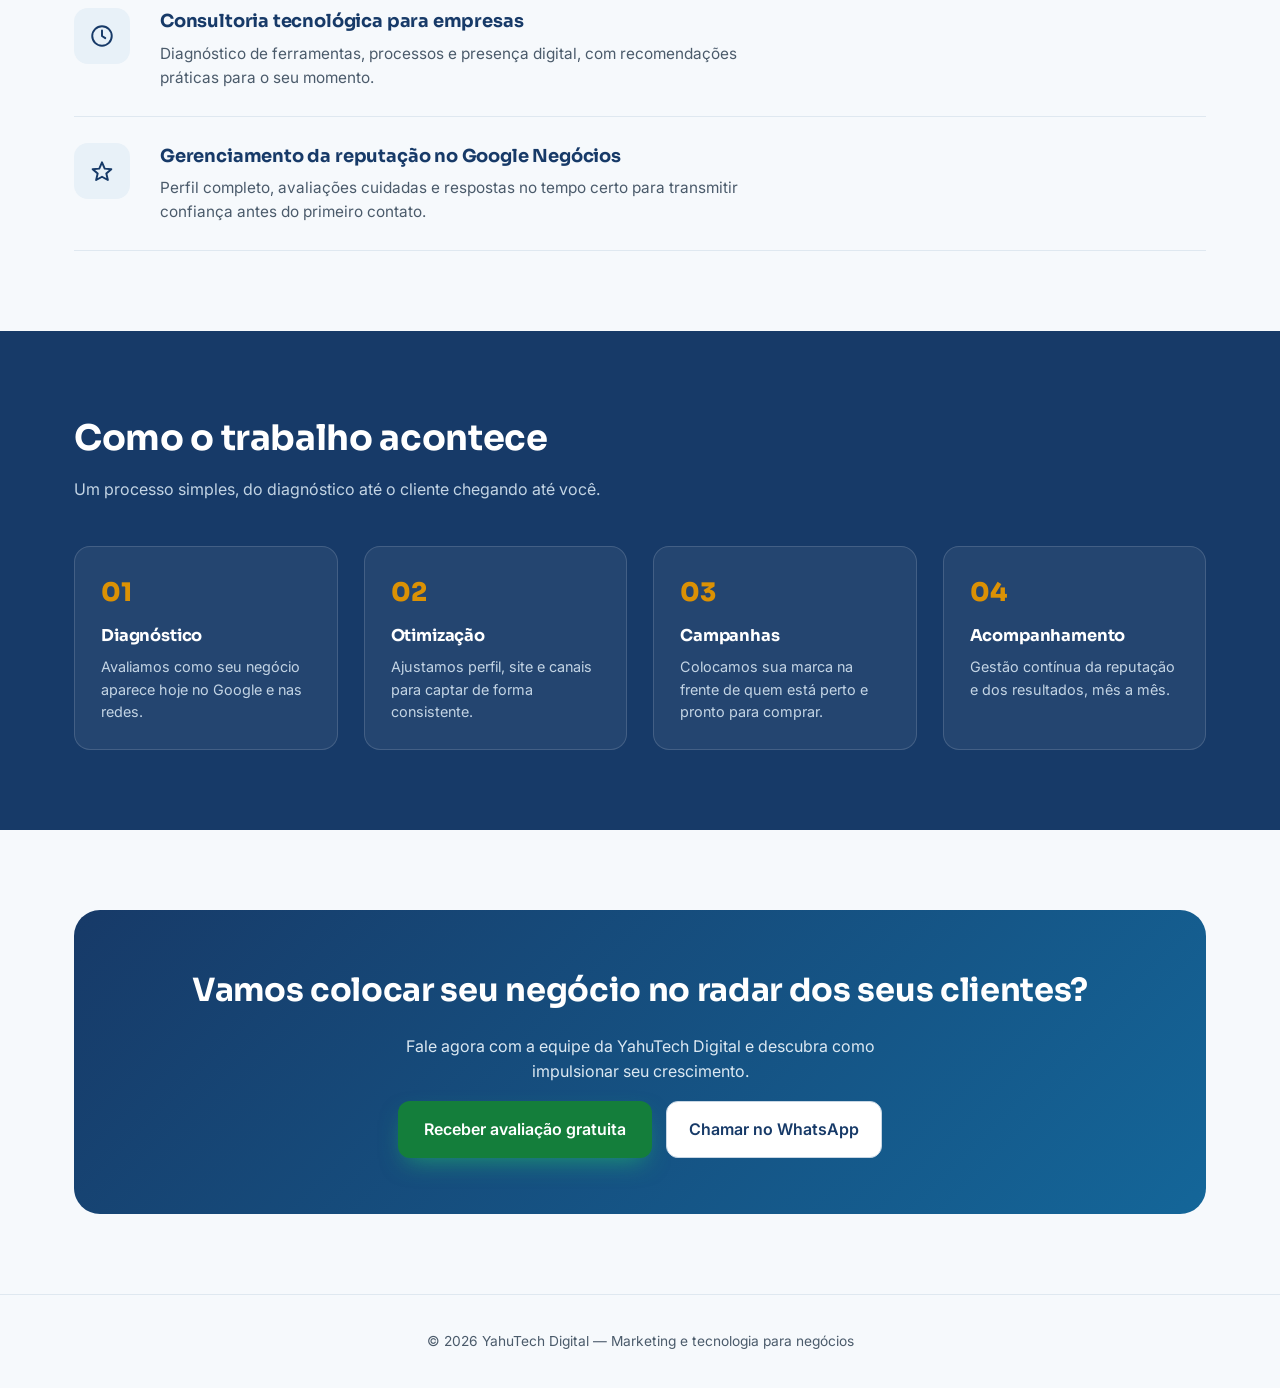
==== commit d42e0d3d: "Ajustes nos slides" ====
--- a/index.html
+++ b/index.html
@@ -57,25 +57,9 @@
 
           <!-- Botões de chamada para ação (CTA) -->
           <div class="cta-row">
+            <!-- Botão primário: ação principal do momento é receber a avaliação gratuita -->
             <a
-              class="btn-primario"
-              href="https://wa.me/5500000000000"
-              target="_blank"
-            >
-              <svg
-                width="18"
-                height="18"
-                viewBox="0 0 24 24"
-                fill="currentColor"
-              >
-                <path
-                  d="M12 2C6.48 2 2 6.48 2 12c0 1.85.5 3.58 1.38 5.07L2 22l5.07-1.33A9.94 9.94 0 0012 22c5.52 0 10-4.48 10-10S17.52 2 12 2zm5.2 14.2c-.22.62-1.29 1.2-1.78 1.24-.46.04-.9.22-3.02-.63-2.56-1.02-4.2-3.63-4.33-3.8-.13-.17-1.03-1.37-1.03-2.6s.65-1.85.88-2.1c.22-.25.5-.31.66-.31.17 0 .33 0 .48.01.15.01.36-.06.56.43.22.53.74 1.85.8 1.98.06.13.1.28.02.45-.08.17-.13.28-.25.43-.13.15-.27.34-.38.45-.13.13-.27.27-.11.53.15.26.68 1.12 1.46 1.81 1 .89 1.85 1.17 2.1 1.3.26.13.4.11.55-.07.15-.17.63-.73.8-.98.17-.26.34-.21.56-.13.22.08 1.42.67 1.66.79.25.13.41.19.47.3.07.11.07.61-.15 1.2z"
-                />
-              </svg>
-              Falar agora no WhatsApp
-            </a>
-            <a
-              class="btn-secundario btn-avaliacao"
+              class="btn-primario btn-avaliacao"
               href="formulario-inicial.html"
             >
               <svg
@@ -98,6 +82,24 @@
                 />
               </svg>
               Receber avaliação gratuita
+            </a>
+            <!-- Botão secundário: ação de apoio, falar direto no WhatsApp -->
+            <a
+              class="btn-secundario"
+              href="https://wa.me/5500000000000"
+              target="_blank"
+            >
+              <svg
+                width="18"
+                height="18"
+                viewBox="0 0 24 24"
+                fill="currentColor"
+              >
+                <path
+                  d="M12 2C6.48 2 2 6.48 2 12c0 1.85.5 3.58 1.38 5.07L2 22l5.07-1.33A9.94 9.94 0 0012 22c5.52 0 10-4.48 10-10S17.52 2 12 2zm5.2 14.2c-.22.62-1.29 1.2-1.78 1.24-.46.04-.9.22-3.02-.63-2.56-1.02-4.2-3.63-4.33-3.8-.13-.17-1.03-1.37-1.03-2.6s.65-1.85.88-2.1c.22-.25.5-.31.66-.31.17 0 .33 0 .48.01.15.01.36-.06.56.43.22.53.74 1.85.8 1.98.06.13.1.28.02.45-.08.17-.13.28-.25.43-.13.15-.27.34-.38.45-.13.13-.27.27-.11.53.15.26.68 1.12 1.46 1.81 1 .89 1.85 1.17 2.1 1.3.26.13.4.11.55-.07.15-.17.63-.73.8-.98.17-.26.34-.21.56-.13.22.08 1.42.67 1.66.79.25.13.41.19.47.3.07.11.07.61-.15 1.2z"
+                />
+              </svg>
+              Falar agora no WhatsApp
             </a>
             <a class="btn-secundario" href="#servicos">Ver serviços</a>
           </div>
@@ -188,7 +190,7 @@
                         Seu negócio na internet
                       </div>
                       <div style="font-size: 0.45rem; color: #e6eefc">
-                        Quem somos? -
+                        No topo das pesquisas
                       </div>
                     </div>
 
@@ -450,17 +452,19 @@
             impulsionar seu crescimento.
           </p>
           <div class="cta-row" style="justify-content: center">
+            <!-- Botão primário: mesma ação principal, receber a avaliação gratuita -->
             <a
               class="btn-primario"
+              href="formulario-inicial.html"
+              >Receber avaliação gratuita</a
+            >
+            <!-- Botão secundário: falar direto no WhatsApp -->
+            <a
+              class="btn-secundario"
+              style="background: #fff"
               href="https://wa.me/5500000000000"
               target="_blank"
               >Chamar no WhatsApp</a
-            >
-            <a
-              class="btn-secundario"
-              style="background: #fff"
-              href="formulario-inicial.html"
-              >Receber avaliação gratuita</a
             >
           </div>
         </div>
--- a/css/home.css
+++ b/css/home.css
@@ -10,6 +10,7 @@
   --whats-esc: #0d7c36;
   --branco: #ffffff;
   --radius: 14px;
+  --header-height: 150px; /* altura do header, usada para compensar o scroll */
 
   box-sizing: border-box;
   padding-top: env(safe-area-inset-top, 0px);
@@ -77,7 +78,7 @@
   display: flex;
   align-items: center;
   justify-content: space-between;
-  height: 150px;
+  height: var(--header-height);
   padding: 0 24px;
   max-width: 1180px;
   margin: 0 auto;
@@ -138,12 +139,16 @@
     display: none;
   }
 
+  :root {
+    --header-height: 130px; /* header um pouco menor no mobile, mas com espaço para a logo maior */
+  }
+
   nav {
-    height: 110px;
+    height: var(--header-height);
   }
 
   .logo img {
-    height: 88px;
+    height: 108px; /* logo aumentada para não ficar pequena na responsiva */
   }
 }
 
@@ -375,6 +380,7 @@
 
 .secao {
   padding: 80px 0;
+  scroll-margin-top: var(--header-height); /* compensa o header sticky ao rolar até a âncora */
 }
 
 .titulo-secao {
@@ -514,6 +520,7 @@
 
 .cta-final {
   padding: 80px 0;
+  scroll-margin-top: var(--header-height); /* compensa o header sticky ao rolar até a âncora */
 }
 
 .cta-caixa {
